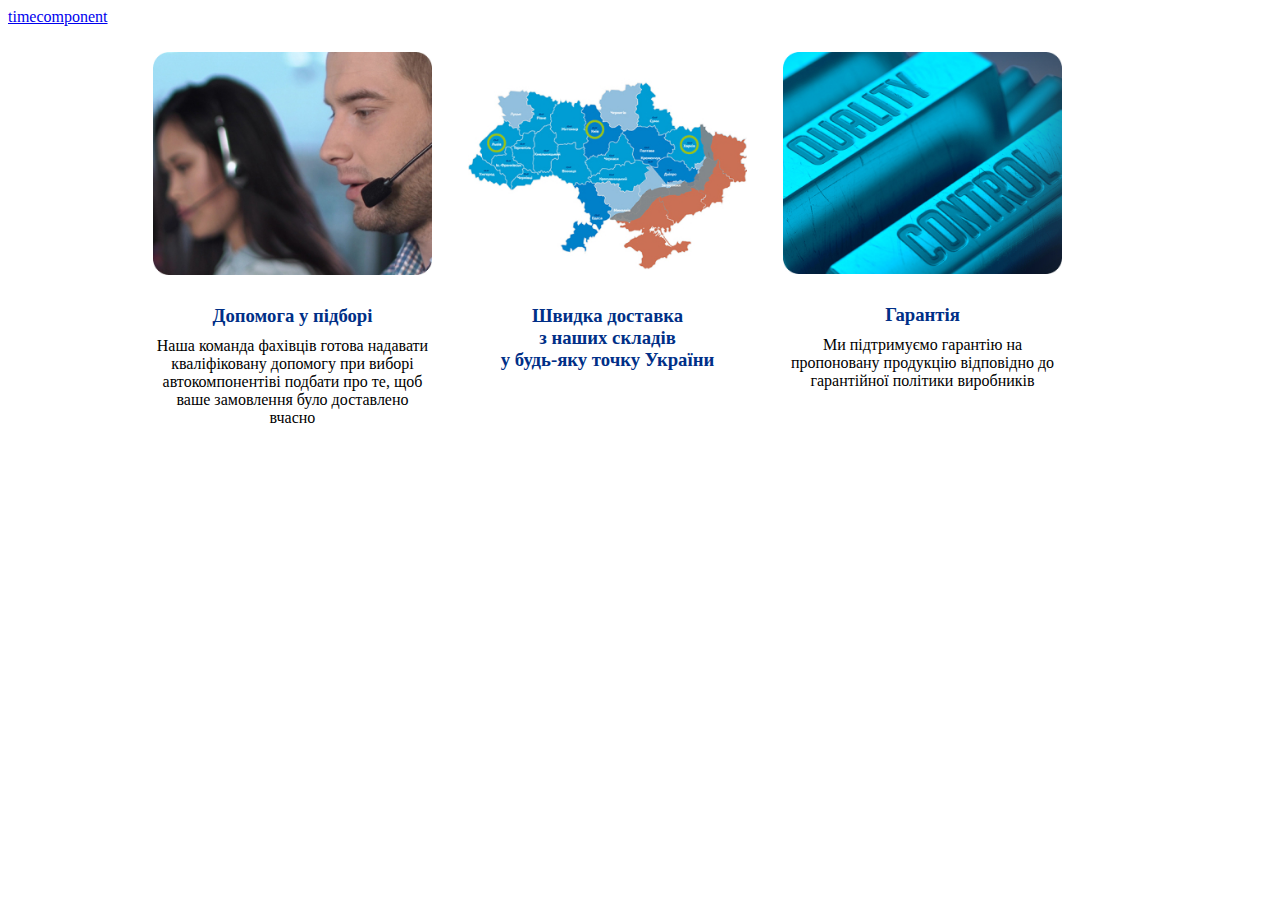
==== index.html @ e2c74022 "servises" ====
<!DOCTYPE html>
<html lang="en" lang="uk">

<head>
    <meta charset="UTF-8">
    <meta name="viewport" content="width=device-width, initial-scale=1.0">
    <link rel="stylesheet" href="./css/main.min.css">
    <title>Omega_page</title>
</head>
  <body>
  <header>
    <a href="./timecomponent.html">timecomponent</a>
  </header>
  <main>
    <div class="servises__container">
      <ul class="servises__list">
        <li class="servises__item">
          <a class="servises__link" href="">
            <div class="servises__img__box">
              <img src="./img/image_10.jpg" alt="pidbir">
            </div>
            <div class="servises__text__box">
              <h3 class="servises__title__box">Допомога у підборі</h3>
              <p class="servises__text">Наша команда фахівців готова
                надавати кваліфіковану допомогу при виборі автокомпонентіві подбати про те, щоб ваше замовлення було доставлено вчасно</p>
            </div>
          </a>
        </li>
        <li class="servises__item">
          <a class="servises__link" href="">
            <div class="servises__img__box">
              <img src="./img/image_11.jpg" alt="dostavka">
            </div>
            <div class="servises__text__box">
              <h3 class="servises__title__box">Швидка доставка <br> з наших складів<br> у будь-яку точку України</h3>
            </div>
          </a>
        </li>
        <li class="servises__item">
          <a class="servises__link" href="">
            <div class="servises__img__box">
              <img src="./img/image_12.jpg" alt="waranty">
            </div>
            <div class="servises__text__box">
              <h3 class="servises__title__box">Гарантія</h3>
              <p class="servises__text">Ми підтримуємо гарантію на пропоновану продукцію відповідно до гарантійної політики виробників</p>
            </div>
          </a>
        </li>
      </ul> 
    </div> 
    <style>.servises__container{width:1199px;max-width:100%}.servises__list{padding:0;display:-webkit-box;display:-ms-flexbox;display:flex;-webkit-box-pack:center;-ms-flex-pack:center;justify-content:center}@media screen and (max-width: 720px){.servises__list{display:block;max-width:100%}}.servises__item{list-style:none;width:300px;height:auto;margin-left:15px}.servises__item:first-child{margin-left:0}@media screen and (max-width: 720px){.servises__item{margin-left:0}}.servises__img__box{padding:10px}.servises__text__box{padding:10px}.servises__text__box:hover,.servises__text__box:focus{-webkit-transform:scale(1.1);transform:scale(1.1);-webkit-transition:all .3s ease;transition:all .3s ease}.servises__title__box{text-align:center;margin-top:10px;color:#002f87}.servises__text{text-align:center;margin-top:10px;color:#000}.servises__link{text-decoration:none}</style>
  </main>
  </body>
</html>
---- css/main.min.css ----
.container{width:1200px;max-width:100vw;padding-left:15px;padding-right:15px;margin-left:auto;margin-right:auto}h1,h2,h3,h4,h5,h6,p{margin:0}img{display:block;max-width:100%;height:auto}.link{text-decoration:none;color:currentColor}.list{list-style:none;padding:0;margin:0}.servises__container{width:1199px;max-width:100%}.servises__list{padding:0;display:-webkit-box;display:-ms-flexbox;display:flex;-webkit-box-pack:center;-ms-flex-pack:center;justify-content:center}@media screen and (max-width: 720px){.servises__list{display:block;max-width:100%}}.servises__item{list-style:none;width:300px;height:auto;margin-left:15px}.servises__item:first-child{margin-left:0}@media screen and (max-width: 720px){.servises__item{margin-left:0}}.servises__img__box{padding:10px}.servises__text__box{padding:10px}.servises__text__box:hover,.servises__text__box:focus{-webkit-transform:scale(1.1);transform:scale(1.1);-webkit-transition:all .3s ease;transition:all .3s ease}.servises__title__box{text-align:center;margin-top:10px;color:#002f87}.servises__text{text-align:center;margin-top:10px;color:#000}.servises__link{text-decoration:none}/*# sourceMappingURL=main.min.css.map */
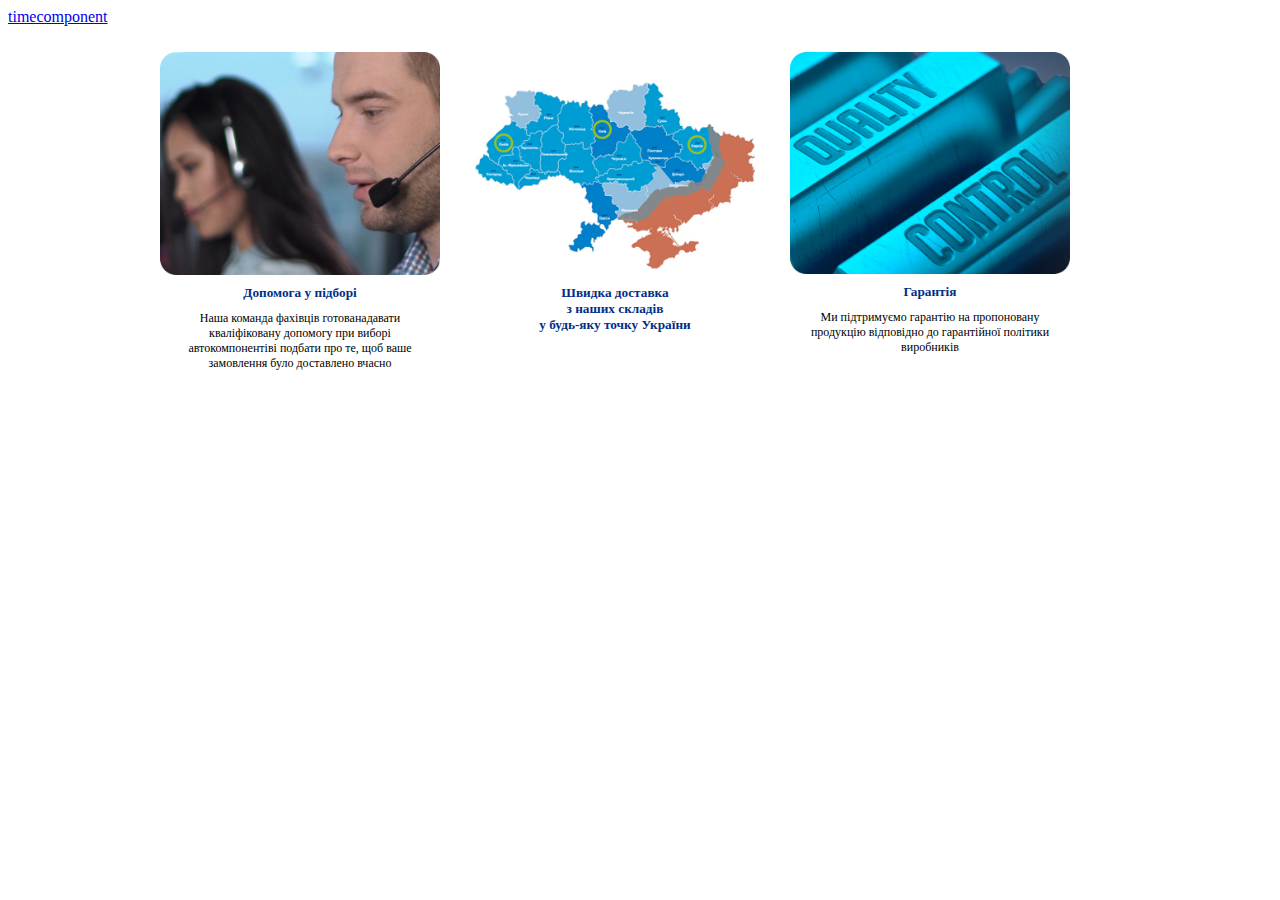
==== commit 421b9029: "blocks" ====
--- a/index.html
+++ b/index.html
@@ -18,11 +18,10 @@
           <a class="servises__link" href="">
             <div class="servises__img__box">
               <img src="./img/image_10.jpg" alt="pidbir">
-            </div>
-            <div class="servises__text__box">
-              <h3 class="servises__title__box">Допомога у підборі</h3>
-              <p class="servises__text">Наша команда фахівців готова
-                надавати кваліфіковану допомогу при виборі автокомпонентіві подбати про те, щоб ваше замовлення було доставлено вчасно</p>
+              <div class="servises__text__box">
+                <h5 class="servises__title__box">Допомога у підборі</h5>
+                <p class="servises__text">Наша команда фахівців готованадавати кваліфіковану допомогу при виборі автокомпонентіві подбати про те, щоб ваше замовлення було доставлено вчасно</p>
+              </div>
             </div>
           </a>
         </li>
@@ -30,9 +29,9 @@
           <a class="servises__link" href="">
             <div class="servises__img__box">
               <img src="./img/image_11.jpg" alt="dostavka">
-            </div>
-            <div class="servises__text__box">
-              <h3 class="servises__title__box">Швидка доставка <br> з наших складів<br> у будь-яку точку України</h3>
+              <div class="servises__text__box">
+                <h5 class="servises__title__box">Швидка доставка <br> з наших складів<br> у будь-яку точку України</h5>
+              </div>
             </div>
           </a>
         </li>
@@ -40,16 +39,19 @@
           <a class="servises__link" href="">
             <div class="servises__img__box">
               <img src="./img/image_12.jpg" alt="waranty">
-            </div>
-            <div class="servises__text__box">
-              <h3 class="servises__title__box">Гарантія</h3>
-              <p class="servises__text">Ми підтримуємо гарантію на пропоновану продукцію відповідно до гарантійної політики виробників</p>
+              <div class="servises__text__box">
+                <h5 class="servises__title__box">Гарантія</h5>
+                <p class="servises__text">Ми підтримуємо гарантію на пропоновану продукцію відповідно до гарантійної політики виробників</p>
+              </div>
             </div>
           </a>
         </li>
       </ul> 
-    </div> 
-    <style>.servises__container{width:1199px;max-width:100%}.servises__list{padding:0;display:-webkit-box;display:-ms-flexbox;display:flex;-webkit-box-pack:center;-ms-flex-pack:center;justify-content:center}@media screen and (max-width: 720px){.servises__list{display:block;max-width:100%}}.servises__item{list-style:none;width:300px;height:auto;margin-left:15px}.servises__item:first-child{margin-left:0}@media screen and (max-width: 720px){.servises__item{margin-left:0}}.servises__img__box{padding:10px}.servises__text__box{padding:10px}.servises__text__box:hover,.servises__text__box:focus{-webkit-transform:scale(1.1);transform:scale(1.1);-webkit-transition:all .3s ease;transition:all .3s ease}.servises__title__box{text-align:center;margin-top:10px;color:#002f87}.servises__text{text-align:center;margin-top:10px;color:#000}.servises__link{text-decoration:none}</style>
+    </div>
+    
+    
+    
+    
   </main>
   </body>
 </html>--- a/css/main.min.css
+++ b/css/main.min.css
@@ -1 +1 @@
-.container{width:1200px;max-width:100vw;padding-left:15px;padding-right:15px;margin-left:auto;margin-right:auto}h1,h2,h3,h4,h5,h6,p{margin:0}img{display:block;max-width:100%;height:auto}.link{text-decoration:none;color:currentColor}.list{list-style:none;padding:0;margin:0}.servises__container{width:1199px;max-width:100%}.servises__list{padding:0;display:-webkit-box;display:-ms-flexbox;display:flex;-webkit-box-pack:center;-ms-flex-pack:center;justify-content:center}@media screen and (max-width: 720px){.servises__list{display:block;max-width:100%}}.servises__item{list-style:none;width:300px;height:auto;margin-left:15px}.servises__item:first-child{margin-left:0}@media screen and (max-width: 720px){.servises__item{margin-left:0}}.servises__img__box{padding:10px}.servises__text__box{padding:10px}.servises__text__box:hover,.servises__text__box:focus{-webkit-transform:scale(1.1);transform:scale(1.1);-webkit-transition:all .3s ease;transition:all .3s ease}.servises__title__box{text-align:center;margin-top:10px;color:#002f87}.servises__text{text-align:center;margin-top:10px;color:#000}.servises__link{text-decoration:none}/*# sourceMappingURL=main.min.css.map */+.container{width:1200px;max-width:100vw;padding-left:15px;padding-right:15px;margin-left:auto;margin-right:auto}h1,h2,h3,h4,h5,h6,p{margin:0}img{display:block;max-width:100%;height:auto}.link{text-decoration:none;color:currentColor}.list{list-style:none;padding:0;margin:0}.servises__container{width:1199px;max-width:100%}.servises__list{padding:0;display:-webkit-box;display:-ms-flexbox;display:flex;-webkit-box-pack:center;-ms-flex-pack:center;justify-content:center}@media screen and (max-width: 520px){.servises__list{display:block;max-width:100vw}}.servises__item{list-style:none;width:300px;height:auto;margin-left:15px}@media screen and (max-width: 520px){.servises__item{margin-left:0;display:block;-webkit-box-pack:center;-ms-flex-pack:center;justify-content:center;margin-left:auto;margin-right:auto;max-width:100%}}.servises__img__box{max-width:100%;padding:10px}.servises__text__box,.servises__img__box{padding:10px}.servises__text__box:hover,.servises__text__box:focus,.servises__img__box:hover,.servises__img__box:focus{-webkit-transform:scale(1.03);transform:scale(1.03);-webkit-transition:all .3s ease;transition:all .3s ease}.servises__title__box{text-align:center;color:#002f87}.servises__text{text-align:center;margin-top:10px;color:#000;font-size:12px}.servises__link{text-decoration:none}/*# sourceMappingURL=main.min.css.map */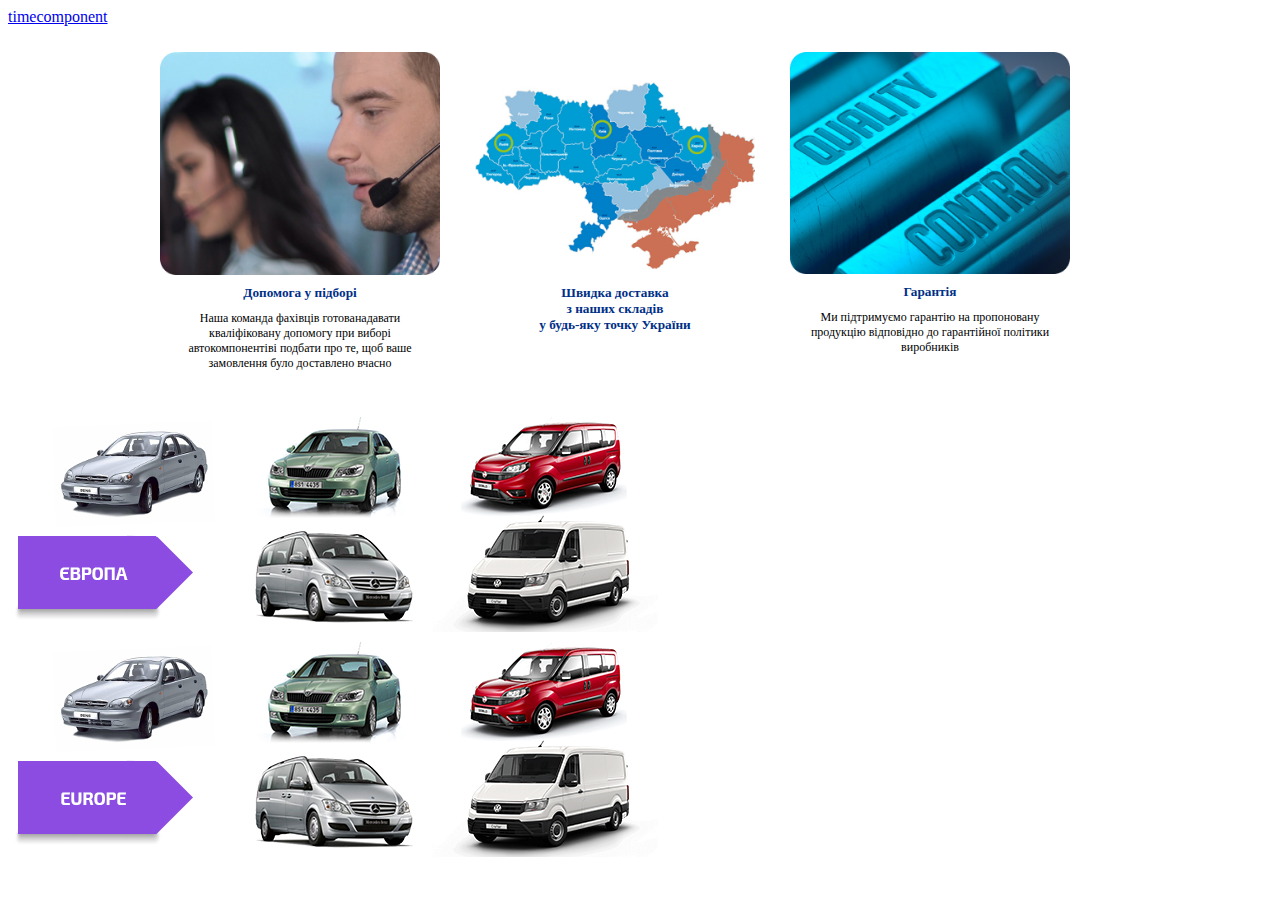
==== commit a69671e2: "comit new foto" ====
--- a/index.html
+++ b/index.html
@@ -49,6 +49,11 @@
       </ul> 
     </div>
     
+
+    <div class="block-img-omega">
+      <img src="./img/650x225euro_ua.jpg" alt="">
+      <img src="./img/650x225euro_en.jpg" alt="">
+    </div>
     
     
     
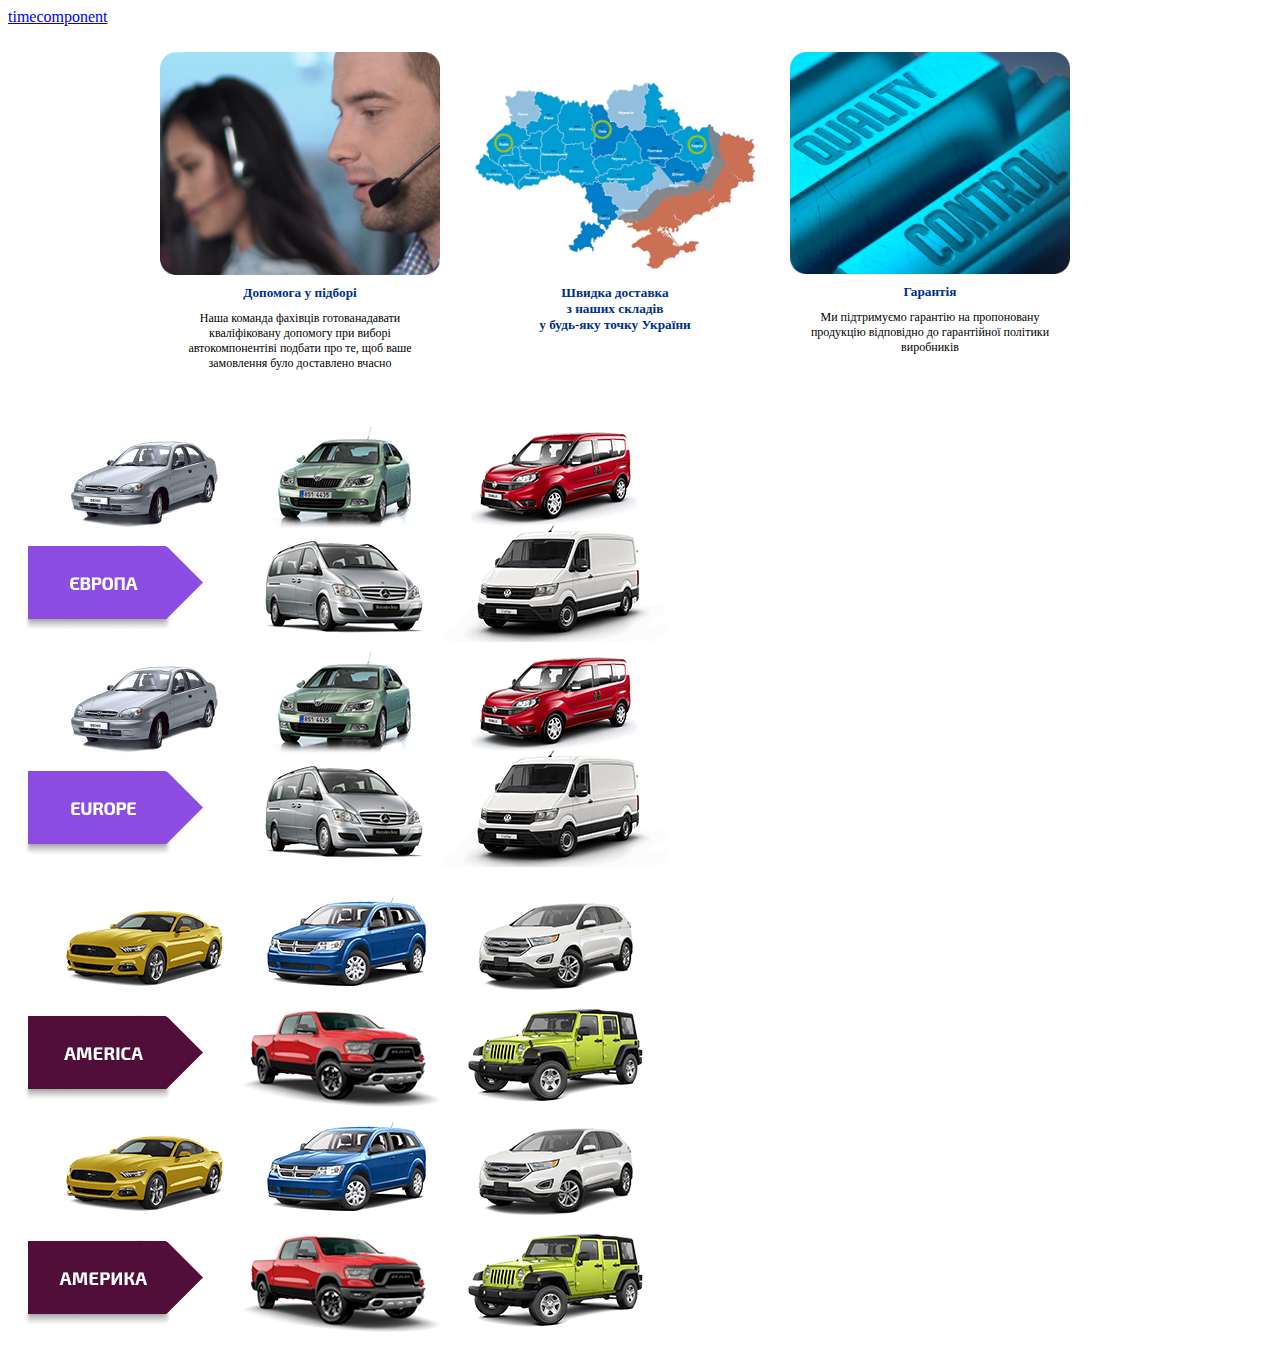
==== commit 53e8130d: "next" ====
--- a/index.html
+++ b/index.html
@@ -54,8 +54,12 @@
       <img src="./img/650x225euro_ua.jpg" alt="">
       <img src="./img/650x225euro_en.jpg" alt="">
     </div>
-    
-    
+      
+    <div class="block-img-omega">
+      <img src="./imgauto/650x225USA_UA.jpg" alt="">
+      <img src="./imgauto/650x225USA_EN.jpg" alt="">
+    </div>
+      
     
   </main>
   </body>
--- a/css/main.min.css
+++ b/css/main.min.css
@@ -1 +1 @@
-.container{width:1200px;max-width:100vw;padding-left:15px;padding-right:15px;margin-left:auto;margin-right:auto}h1,h2,h3,h4,h5,h6,p{margin:0}img{display:block;max-width:100%;height:auto}.link{text-decoration:none;color:currentColor}.list{list-style:none;padding:0;margin:0}.servises__container{width:1199px;max-width:100%}.servises__list{padding:0;display:-webkit-box;display:-ms-flexbox;display:flex;-webkit-box-pack:center;-ms-flex-pack:center;justify-content:center}@media screen and (max-width: 520px){.servises__list{display:block;max-width:100vw}}.servises__item{list-style:none;width:300px;height:auto;margin-left:15px}@media screen and (max-width: 520px){.servises__item{margin-left:0;display:block;-webkit-box-pack:center;-ms-flex-pack:center;justify-content:center;margin-left:auto;margin-right:auto;max-width:100%}}.servises__img__box{max-width:100%;padding:10px}.servises__text__box,.servises__img__box{padding:10px}.servises__text__box:hover,.servises__text__box:focus,.servises__img__box:hover,.servises__img__box:focus{-webkit-transform:scale(1.03);transform:scale(1.03);-webkit-transition:all .3s ease;transition:all .3s ease}.servises__title__box{text-align:center;color:#002f87}.servises__text{text-align:center;margin-top:10px;color:#000;font-size:12px}.servises__link{text-decoration:none}/*# sourceMappingURL=main.min.css.map */+.container{width:1200px;max-width:100vw;padding-left:15px;padding-right:15px;margin-left:auto;margin-right:auto}h1,h2,h3,h4,h5,h6,p{margin:0}img{display:block;max-width:100%;height:auto}.link{text-decoration:none;color:currentColor}.list{list-style:none;padding:0;margin:0}.servises__container{width:1199px;max-width:100%}.servises__list{padding:0;display:-webkit-box;display:-ms-flexbox;display:flex;-webkit-box-pack:center;-ms-flex-pack:center;justify-content:center}@media screen and (max-width: 520px){.servises__list{display:block;max-width:100vw}}.servises__item{list-style:none;width:300px;height:auto;margin-left:15px}@media screen and (max-width: 520px){.servises__item{margin-left:0;display:block;-webkit-box-pack:center;-ms-flex-pack:center;justify-content:center;margin-left:auto;margin-right:auto;max-width:100%}}.servises__img__box{max-width:100%;padding:10px}.servises__text__box,.servises__img__box{padding:10px}.servises__text__box:hover,.servises__text__box:focus,.servises__img__box:hover,.servises__img__box:focus{-webkit-transform:scale(1.03);transform:scale(1.03);-webkit-transition:all .3s ease;transition:all .3s ease}.servises__title__box{text-align:center;color:#002f87}.servises__text{text-align:center;margin-top:10px;color:#000;font-size:12px}.servises__link{text-decoration:none}.block-img-omega{padding:10px}/*# sourceMappingURL=main.min.css.map */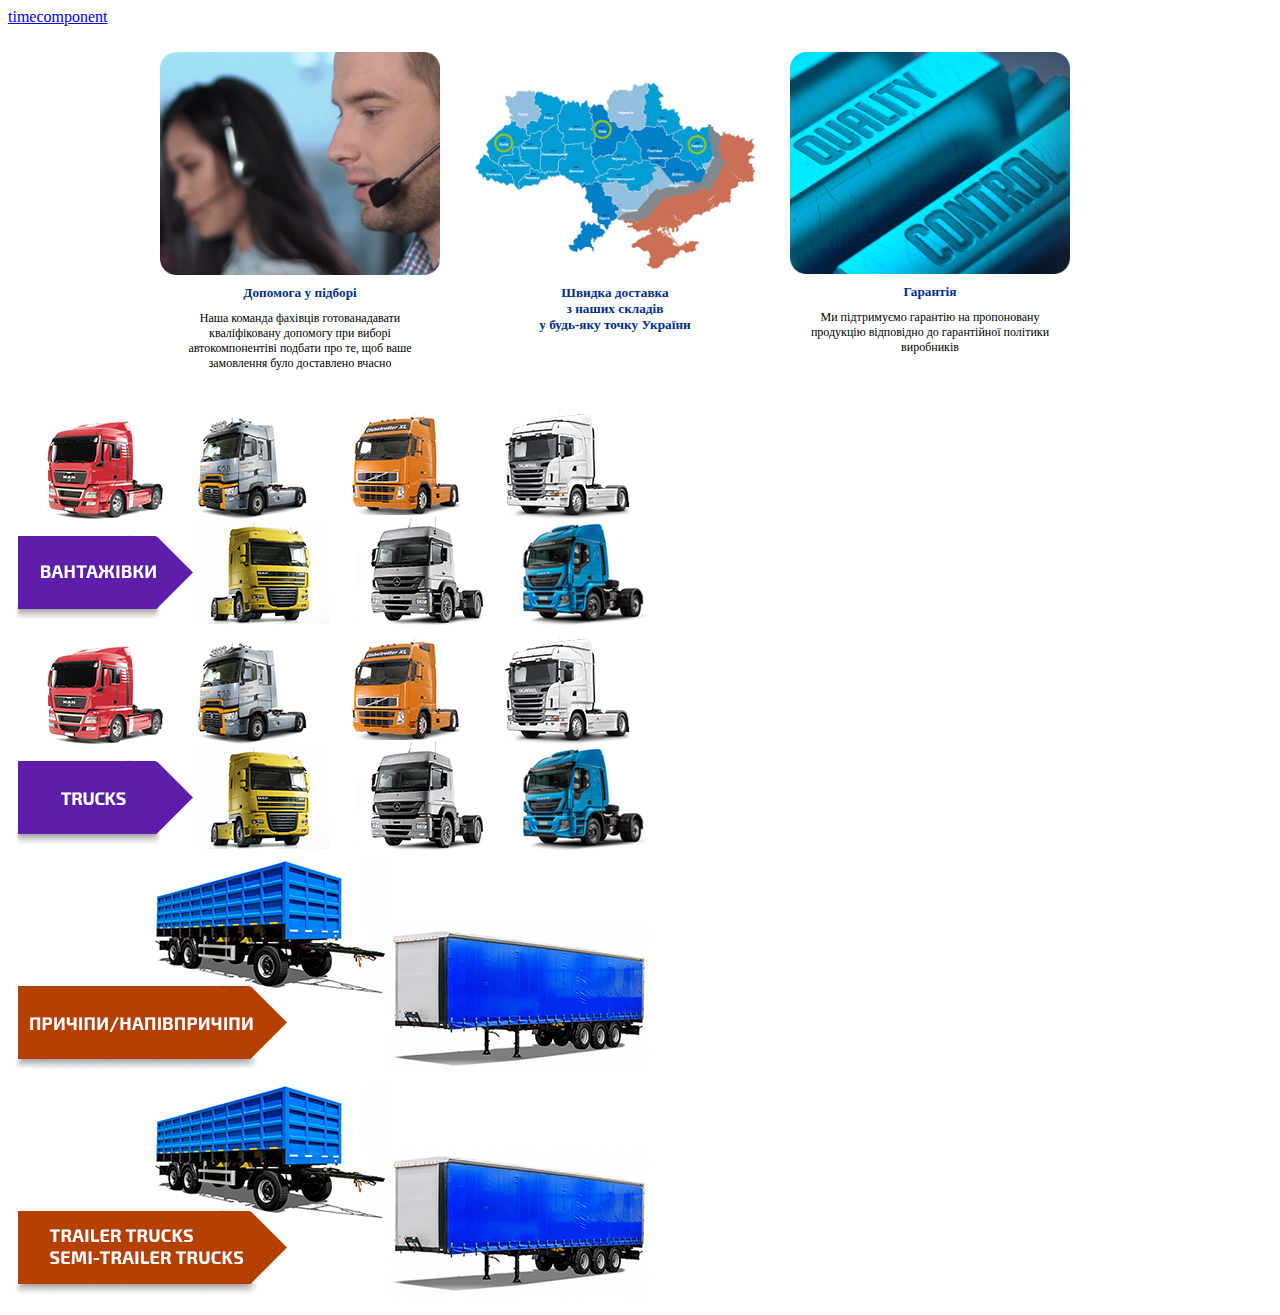
==== commit 9ae7cf38: "new" ====
--- a/index.html
+++ b/index.html
@@ -50,17 +50,12 @@
     </div>
     
 
-    <div class="block-img-omega">
-      <img src="./img/650x225euro_ua.jpg" alt="">
-      <img src="./img/650x225euro_en.jpg" alt="">
+    <div class="img_omega">
+      <img src="./img/650x225vantage_uk.jpg" alt="vantage_uk">
+      <img src="./img/650x225vantage_en.jpg" alt="vantage_en">
+      <img src="./img/650x225trailer_uk.jpg" alt="trailer_uk">
+      <img src="./img/650x225trailer_en.jpg" alt="trailer_en">
     </div>
-      
-    <div class="block-img-omega">
-      <img src="./imgauto/650x225USA_UA.jpg" alt="">
-      <img src="./imgauto/650x225USA_EN.jpg" alt="">
-    </div>
-      
-    
   </main>
   </body>
 </html>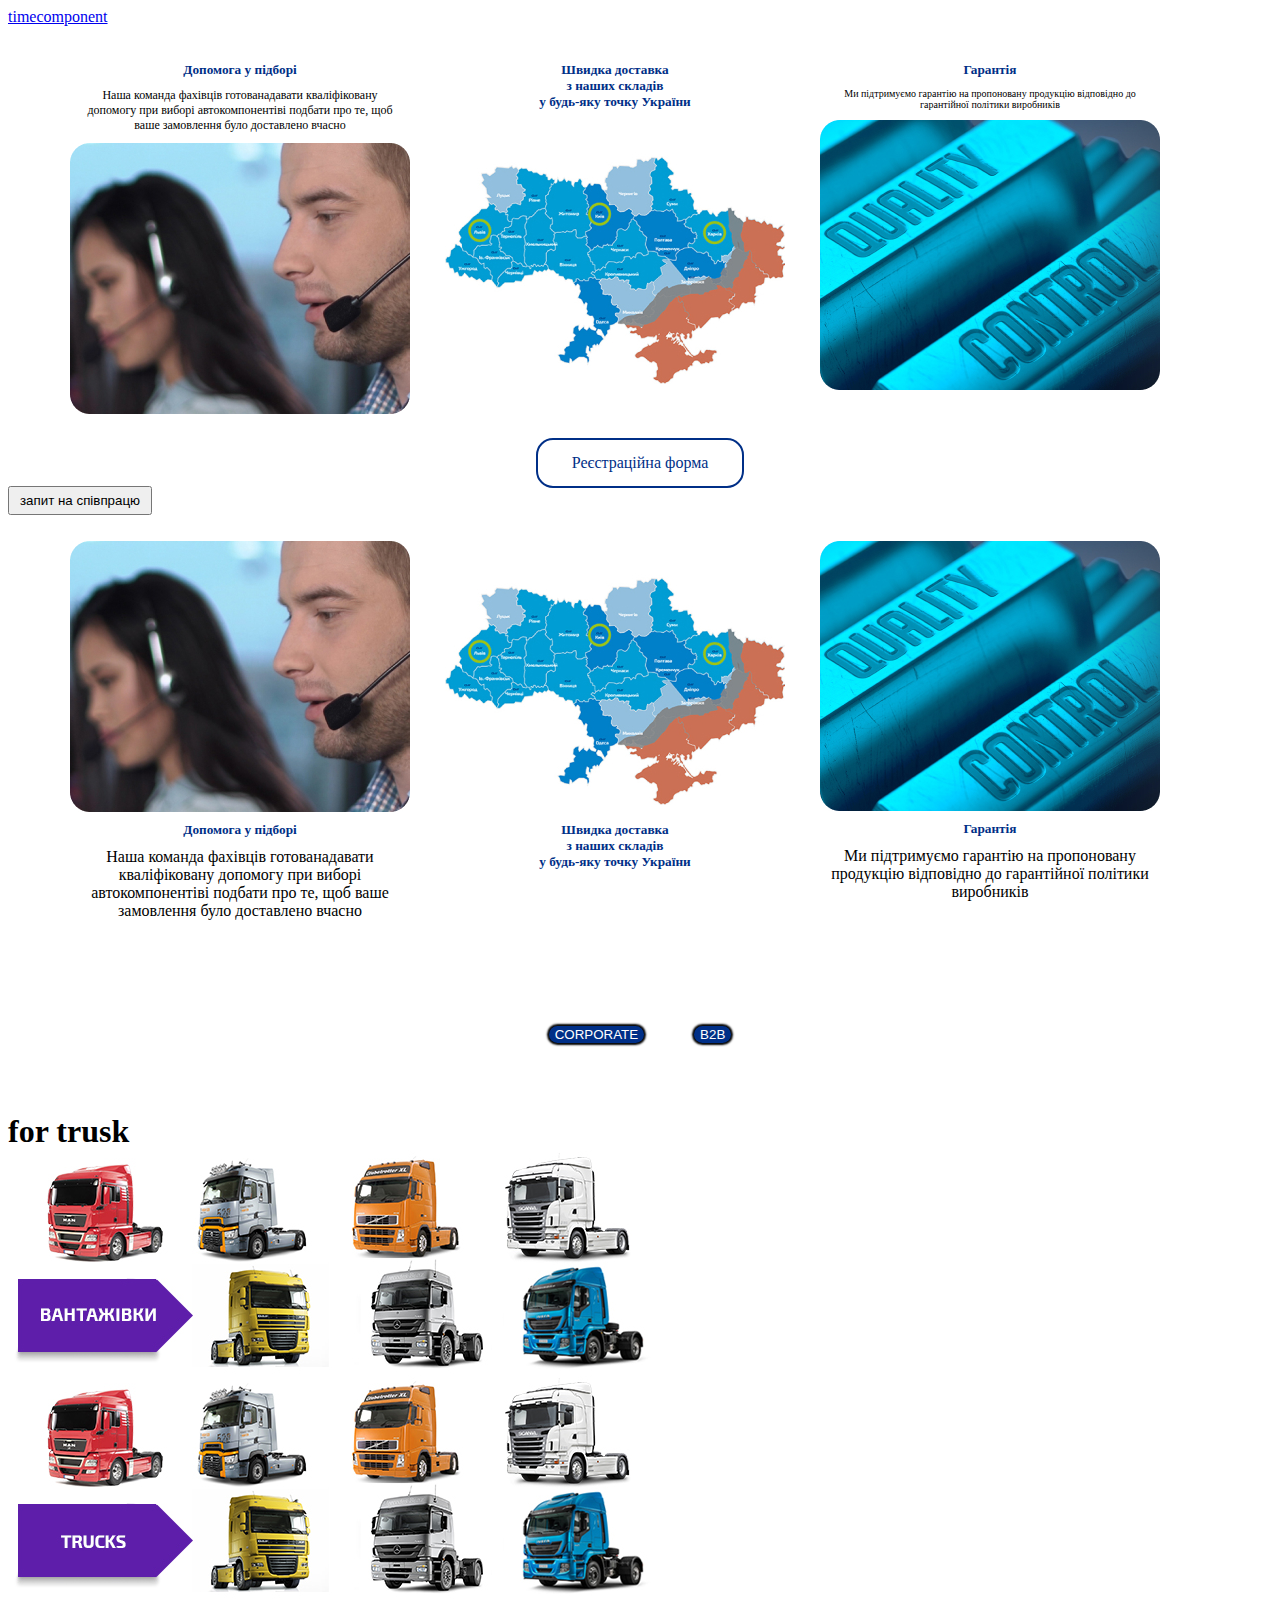
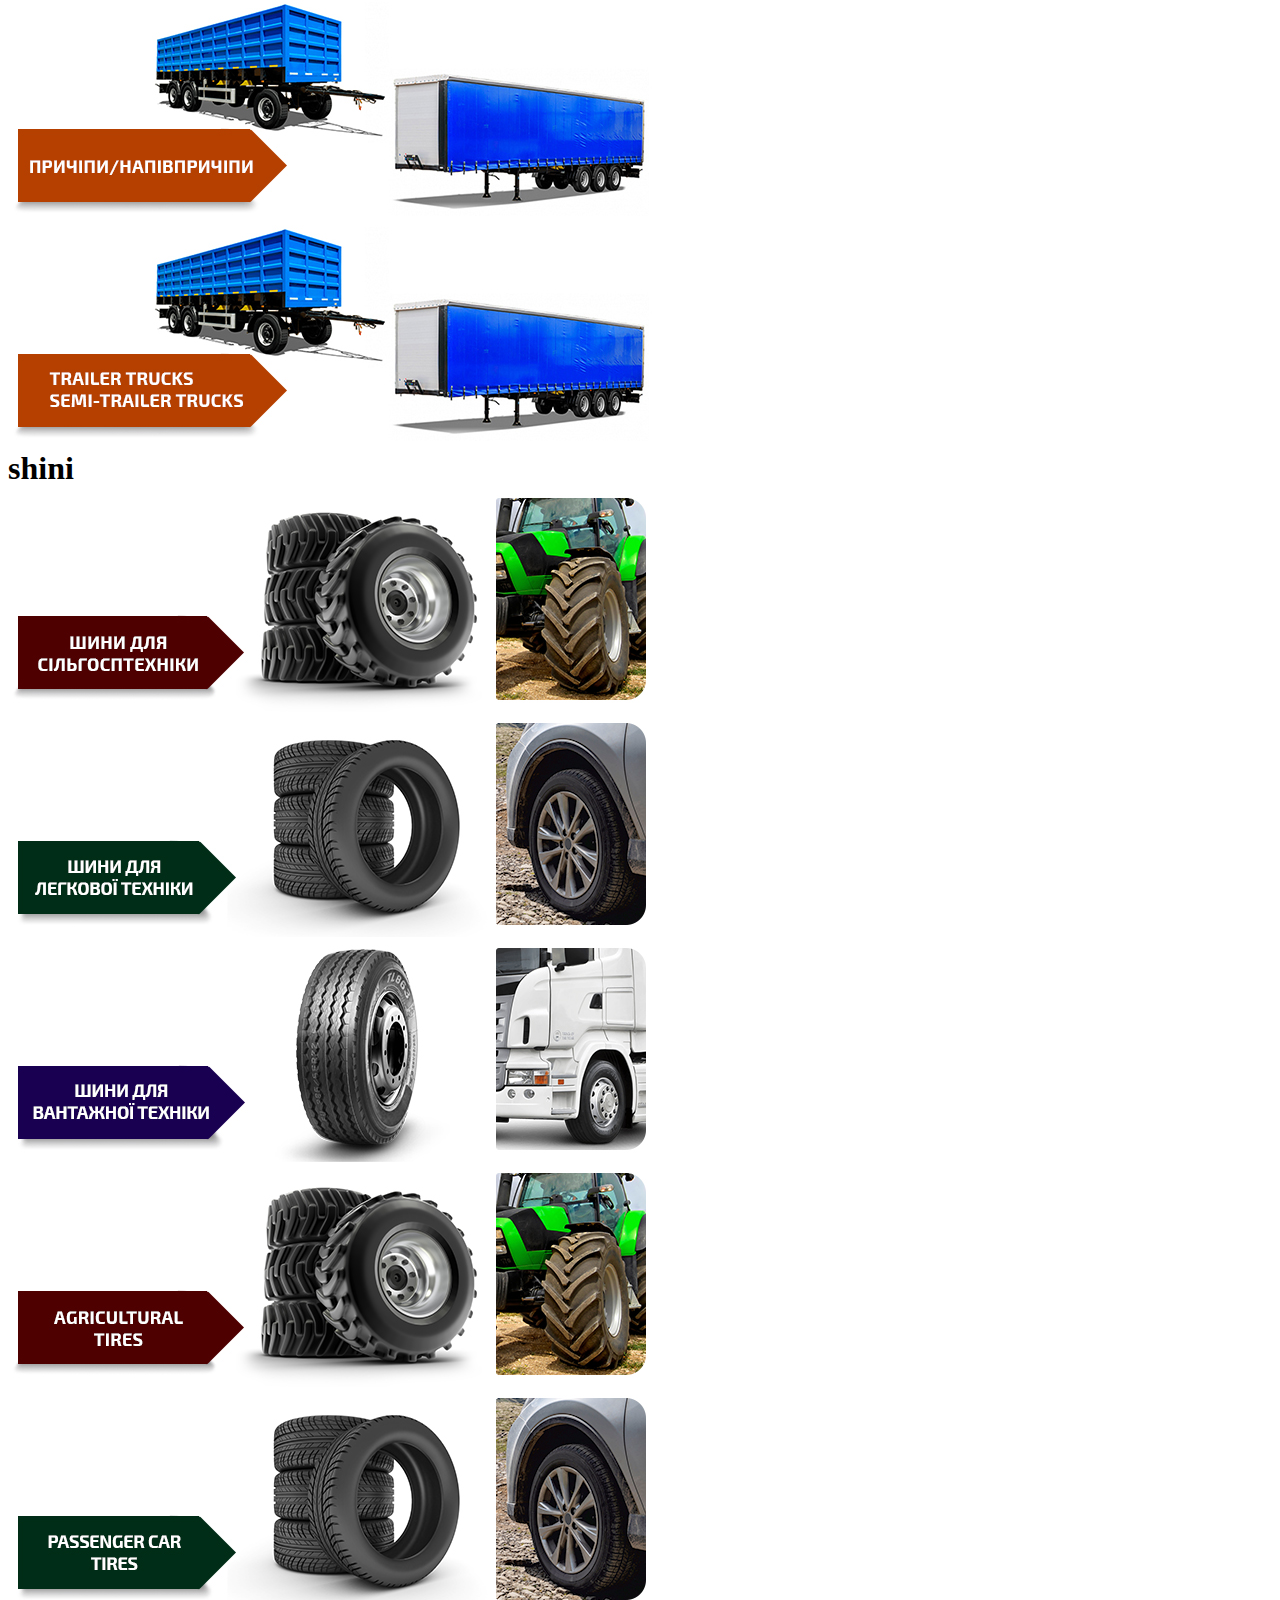
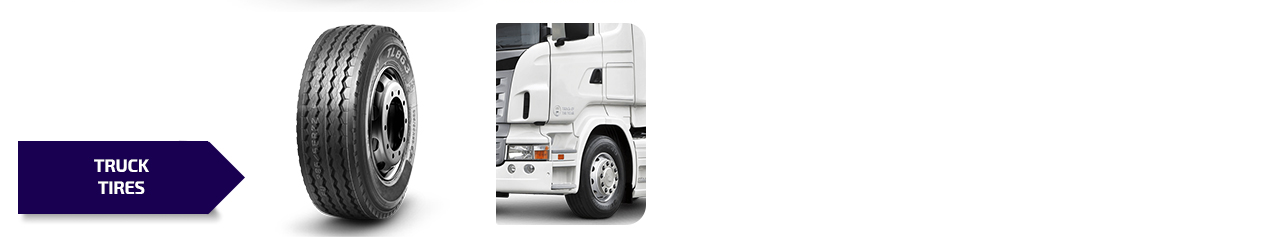
==== commit 3666f9f9: "new commit" ====
--- a/index.html
+++ b/index.html
@@ -17,44 +17,288 @@
         <li class="servises__item">
           <a class="servises__link" href="">
             <div class="servises__img__box">
+              <div class="servises__text__box">
+                <h5 class="servises__title__box">Допомога у підборі</h5>
+                <p class="servises__text" style="font-size: 12px;">Наша команда фахівців готованадавати кваліфіковану допомогу при виборі автокомпонентіві подбати про те, щоб ваше замовлення було доставлено вчасно</p>
+              </div>
               <img src="./img/image_10.jpg" alt="pidbir">
-              <div class="servises__text__box">
-                <h5 class="servises__title__box">Допомога у підборі</h5>
-                <p class="servises__text">Наша команда фахівців готованадавати кваліфіковану допомогу при виборі автокомпонентіві подбати про те, щоб ваше замовлення було доставлено вчасно</p>
-              </div>
             </div>
           </a>
         </li>
         <li class="servises__item">
           <a class="servises__link" href="">
             <div class="servises__img__box">
+              <div class="servises__text__box">
+                <h5 class="servises__title__box">Швидка доставка <br> з наших складів<br> у будь-яку точку України</h5>
+              </div>
               <img src="./img/image_11.jpg" alt="dostavka">
-              <div class="servises__text__box">
-                <h5 class="servises__title__box">Швидка доставка <br> з наших складів<br> у будь-яку точку України</h5>
-              </div>
             </div>
           </a>
         </li>
         <li class="servises__item">
           <a class="servises__link" href="">
             <div class="servises__img__box">
-              <img src="./img/image_12.jpg" alt="waranty">
               <div class="servises__text__box">
                 <h5 class="servises__title__box">Гарантія</h5>
                 <p class="servises__text">Ми підтримуємо гарантію на пропоновану продукцію відповідно до гарантійної політики виробників</p>
               </div>
+              <img src="./img/image_12.jpg" alt="waranty">
             </div>
           </a>
         </li>
       </ul> 
     </div>
+   
+    <div style="margin-left:auto;margin-right:auto;" class="regbtn">
+      <a class="linklogin actions-modal-link2" data-src="#mainmodal" ><span class="linklogin-title">Реєстраційна форма</span></a>
+    </div>
+    <style>
+      .regbtn{display:flex;justify-content:center;align-items:center;text-align:center;}.linklogin{text-decoration:none;outline:2px solid #002f87;padding:14px 34px;border-radius:15px}.linklogin:hover,.linklogin:focus{background-color:#d4def2;-webkit-transition:all .1s ease;transition:all .1s ease}.linklogin-title{color:#002f87}
+    </style>
     
-
+    <button style="padding: 5px 10px;">запит на співпрацю</button>
+
+    
+   
+    <div class="servises__container">
+      <ul class="servises__list">
+        <li class="servises__item">
+          <a class="servises__link" href="https://omega.page/en/service/call-center">
+            <div class="servises__img__box">
+              <img src="https://romannorish.github.io/omega_page_work/img/image_10.jpg" alt="pidbir" style="margin:0;">
+              <div class="servises__text__box">
+                <h5 class="servises__title__box">Допомога у підборі</h5>
+                <p class="servises__text" style="font-size: 16px;">Наша команда фахівців готованадавати кваліфіковану допомогу при виборі автокомпонентіві подбати про те, щоб ваше замовлення було доставлено вчасно</p>
+              </div>
+            </div>
+          </a>
+        </li>
+        <li class="servises__item">
+          <a class="servises__link" href="https://omega.page/en/logistics">
+            <div class="servises__img__box">
+              <img src="https://romannorish.github.io/omega_page_work/img/image_11.jpg" alt="dostavka" style="margin:0;">
+              <div class="servises__text__box">
+                <h5 class="servises__title__box">Швидка доставка <br> з наших складів<br> у будь-яку точку України</h5>
+              </div>
+            </div>
+          </a>
+        </li>
+        <li class="servises__item">
+          <a class="servises__link" href="https://omega.page/en/service/warranty">
+            <div class="servises__img__box">
+              <img src="https://romannorish.github.io/omega_page_work/img/image_12.jpg" alt="waranty" style="margin:0;">
+              <div class="servises__text__box">
+                <h5 class="servises__title__box">Гарантія</h5>
+                <p class="servises__text" style="font-size: 16px;">Ми підтримуємо гарантію на пропоновану продукцію відповідно до гарантійної політики виробників</p>
+              </div>
+            </div>
+          </a>
+        </li>
+      </ul> 
+    </div>
+    <style>.servises__container{width:1199px;max-width:100%}.servises__list{padding:0;display:-webkit-box;display:-ms-flexbox;display:flex;-webkit-box-pack:center;-ms-flex-pack:center;justify-content:center}@media screen and (max-width: 520px){.servises__list{display:block;max-width:100vw;margin-left: auto;margin-right: auto;}}.servises__item{list-style:none;width: 360px;height:auto;margin-left:15px}@media screen and (max-width: 520px){.servises__item{margin-left:0;display:block;-webkit-box-pack:center;-ms-flex-pack:center;justify-content:center;margin-left:auto;margin-right:auto;max-width:100%}}.servises__img__box{max-width:100%;padding:10px}.servises__text__box,.servises__img__box{padding:10px}.servises__text__box:hover,.servises__text__box:focus,.servises__img__box:hover,.servises__img__box:focus{-webkit-transform:scale(1.03);transform:scale(1.03);-webkit-transition:all .3s ease;transition:all .3s ease}.servises__title__box{text-align:center;color:#002f87}.servises__text{text-align:center;margin-top:10px;color:#000;font-size:10px}.servises__link{text-decoration:none}.block-img-omega{padding:10px}</style>
+
+    <div class="contactsection">
+      <div class="content-tabs" >
+        <div class="tabs">
+            <nav id="tab-close" class="tabs-items">
+               <button  class="btn-tabs">
+                <a href="#tab-01" class="tabs-nav">CORPORATE</a>
+               </button>
+               <button class="btn-tabs" style="margin-left: 50px;">
+                <a href="#tab-02" class="tabs-nav">B2B</a>
+               </button>
+            </nav>
+            <div class="tabs-body">
+                <div id="tab-01" class="tabs-item">
+                    <div class="toolcont-contact">
+
+                      <div class="title-cont">
+                        <ul style="display: flex;list-style: none;">
+                          <li class="title-con-item"><h3 style="color: #002f87;">Corporate</li>
+                          <li class="title-con-item"><a style="text-decoration: none; color: #fff;" href="#tab-close"><span style="border: 1px solid blue;
+                              border-radius: 50%;font-size: small;" >❌</span></a></li>
+                        </ul>
+                      </div>
+
+                      <ul class="toolcont-list" style="padding:0px;">
+                        <li class="toolcont-item">
+                            <span class="toolcont-country">Vinnytsia</span><br>
+                          <span class="toolcont-color">Ruslan Nakinechnyi (Head of the sales department)</span> <a class="tel-item" href="tel:+380677709150">+380677709150</a>
+                        </li>
+                        <li class="toolcont-item">
+                          <span class="toolcont-country">Dnipropetrovsk</span><br>
+                          <span class="toolcont-color">Oleksandr Liahusha (Sales Manager)</span> <a class="tel-item" href="tel:+380999498770">+380999498770</a>
+                        </li>
+                        <li class="toolcont-item">
+                          <span class="toolcont-country">Zhytomyr</span><br>
+                          <span class="toolcont-color">Taras Drozhak (Sales Manager)</span> <a class="tel-item" href="tel:+380956530161">+380956530161</a>
+                        </li>
+                        <li class="toolcont-item">
+                          <span class="toolcont-country">Zaporizhzhia</span><br>
+                          <span class="toolcont-color">Yevhen Sorokin (Sales Manager)</span> <a class="tel-item" href="tel:+380956530161">+380956530161</a>
+                        </li>
+                        <li class="toolcont-item">
+                          <span class="toolcont-country">Kyiv</span><br>
+                          <span class="toolcont-color">Oleh Slutskyi (Head of the sales department)</span> <a class="tel-item" href="tel:+380503437750">+380503437750</a>
+                        </li>
+                        <li class="toolcont-item">
+                          <span class="toolcont-country">Kirovohrad</span><br>
+                          <span class="toolcont-color">Yevhen Kurmaiev (Sales Manager)</span> <a class="tel-item" href="tel:+380503222723">+380503222723</a>
+                        </li>
+                        <li class="toolcont-item">
+                          <span class="toolcont-country">Lviv, Zakarpattia</span><br>
+                          <span class="toolcont-color">Roman Dubiniak (Sales Manager) </span> <a class="tel-item" href="tel:+380677035161">+380677035161</a>
+                        </li>
+                        <li class="B2B-item">
+                          <span class="toolcont-country">Mykolaiv, Kherson</span><br>
+                          <span class="toolcont-color">Radion Smishko (Sales Manager) </span><a class="tel-item" href="tel:+380954263210">+380954263210</a>
+                        </li>
+                        <li class="toolcont-item">
+                          <span class="toolcont-country">Odesa</span><br>
+                          <span class="toolcont-color">Vitalii Lototskyi (Sales Manager)</span> <a class="tel-item" href="tel:+380503019202">+380503019202</a>
+                        </li>
+                        <li class="toolcont-item">
+                          <span class="toolcont-country">Poltava</span><br>
+                          <span class="toolcont-color">Rokytianskyi Maksym (Sales Manager) </span> <a class="tel-item" href="tel:+380503081786">+380503081786</a>
+                        </li>
+                        <li class="toolcont-item">
+                          <span class="toolcont-country">Rivne, Volyn</span><br>
+                          <span class="toolcont-color">Bohdan Holovenko (Sales Manager)</span> <a class="tel-item" href="tel:+380503134437">+380503134437</a>
+                        <li class="toolcont-item">
+                          <span class="toolcont-country">Sumy</span><br>
+                          <span class="toolcont-color">Vadym Sumtsov (Sales Manager)</span><a class="tel-item" href="tel:+380664463510">+380664463510</a>
+                        </li>
+                        <li class="toolcont-item">
+                          <span class="toolcont-country">Kharkiv</span><br>
+                          <span class="toolcont-color">Vadym Hrankin (Head of the sales department)</span> <a class="tel-item" href="tel:+380950765225">+380950765225</a>
+                        </li>
+                        <li class="toolcont-item">
+                          <span class="toolcont-country">Khmelnytskyi</span><br>
+                          <span class="toolcont-color">Vasyl Dzyhaliuk (Sales Manager)</span> <a class="tel-item" href="tel:+380509906421">+380509906421</a>
+                        </li>
+                        <li class="toolcont-item">
+                          <span class="toolcont-country">Cherkasy</span><br>
+                          <span class="toolcont-color">Yurii Onufriiovych (Sales Manager)</span><br><a class="tel-item" href="tel:+380952775038">+380952775038</a>
+                        </li>
+                        <li class="toolcont-item">
+                          <span class="toolcont-country">Chernivtsi</span><br>
+                          <span class="toolcont-color">Vladyslav Bondarenko (Sales Manager)</span> <a class="tel-item" href="tel:+380989998717">+380989998717</a>
+                        </li>
+                        <li class="toolcont-item">
+                          <span class="toolcont-country">Chernihiv</span><br>
+                          <span class="toolcont-color">Volodymyr Rybin (Sales Manager)</span> <a class="tel-item" href="tel:+380663416200">+380663416200</a>
+                        </li>
+                      </ul>
+                      </div>
+            <style>
+                        .toolcont-contact{width:320px;max-width:100vw;}.toolcont-list{list-style:none}.toolcont-item{text-align:left;line-height:19px;margin-bottom:10px}.toolcont-country{font-weight:600}.toolcont-color{color:#002f87}.toolcont-color:hover,.toolcont-color:focus{color:#321acd;font-weight:600}.tel-item{color:#000;text-decoration:none}/*# sourceMappingURL=omega.min.css.map */
+                      </style>
+                      </div>
+                </div>
+                <div id="tab-02" class="tabs-item">
+                    <div class="container-contact">
+                        <div class="B2B-contact">
+                            <div class="title-cont">
+                              <ul style="display: flex;list-style: none;">
+                                <li class="title-con-item"><h3 style="color: #002f87;">B2B</li>
+                                <li class="title-con-item"><a style="text-decoration: none; color: #fff;" href="#tab-close"><span style="border: 1px solid blue;
+                              border-radius: 50%;font-size: small;" >❌</span></a></li>
+                              </ul>
+                            </div>
+                          </h3>
+                          <ul class="B2B-list" style="padding:0px">
+                            <li class="B2B-item">
+                                <span class="B2B-country">Vinnytsia</span><br>
+                              <span class="B2B-color">Andrii Tkachuk</span> <a class="tel-item" href="tel:+380980243101">+380980243101</a>
+                            </li>
+                            <li class="B2B-item">
+                              <span class="B2B-country">Volyn<br>Rivne</span><br>
+                              <span class="B2B-color">Anatolii Shpyn</span> <a class="tel-item" href="tel:+380505106576">+380505106576</a>
+                            </li>
+                            <li class="B2B-item">
+                              <span class="B2B-country">Dnipropetrovsk</span><br>
+                              <span class="B2B-color">Yurii Fedorenko</span> <a class="tel-item" href="tel:+380501580999">+380501580999</a>
+                            </li>
+                            <li class="B2B-item">
+                              <span class="B2B-country">Zhytomyr</span><br>
+                              <span class="B2B-color">Andrii Pankin</span> <a class="tel-item" href="tel:+380675057134">+380675057134</a>
+                            </li>
+                            <li class="B2B-item">
+                              <span class="B2B-country">Zakarpattia</span><br>
+                              <span class="B2B-color">Viktor Perets</span> <a class="tel-item" href="tel:+380983000403">+380983000403</a>
+                            </li>
+                            <li class="B2B-item">
+                              <span class="B2B-country">Zaporizhzhia</span><br>
+                              <span class="B2B-color">Pavlo Varov</span> <a class="tel-item" href="tel:+380503222723">+380503222723</a>
+                            </li>
+                            <li class="B2B-item">
+                              <span class="B2B-country">Kyiv (the left bank of the city and region)<br>Chernihiv</span><br>
+                              <span class="B2B-color">Andrii Hlukhivskyi</span> <a class="tel-item" href="tel:+380501467108">+380501467108</a>
+                            </li>
+                            <li class="B2B-item">
+                              <span class="B2B-country">Kyiv (southwestern part of the city and region)</span><br>
+                              <span class="B2B-color">Oleksii Deviatko</span> <a class="tel-item" href="tel:+380993727757">+380993727757</a>
+                            </li>
+                            <li class="B2B-item">
+                              <span class="B2B-country">Kyiv (northwestern part of the city and region)</span><br>
+                              <span class="B2B-color">Andrii Ivanov</span> <a class="tel-item" href="tel:+380676905790">+380676905790</a>
+                            </li>
+                            <li class="B2B-item">
+                              <span class="B2B-country">Lviv</span><br>
+                              <span class="B2B-color">Oleksii Kovalov</span> <a class="tel-item" href="tel:+380503019202">+380503019202</a>
+                            </li>
+                            <li class="B2B-item">
+                              <span class="B2B-country">Mykolaiv<br>Kherson</span><br>
+                              <span class="B2B-color">Viktor Koriakin</span> <a class="tel-item" href="tel:+380957674374">+380957674374</a>
+                            <li class="B2B-item">
+                              <span class="B2B-country">Odesa</span><br>
+                              <span class="B2B-color">Valerii Tymriakov</span> <a class="tel-item" href="tel:+380676905735">+380676905735</a>
+                            </li>
+                            <li class="B2B-item">
+                              <span class="B2B-country">Poltava<br>Sumy</span><br>
+                              <span class="B2B-color">Volodymyr Kharchenko</span> <a class="tel-item" href="tel:+380667878875">+380667878875</a>
+                            </li>
+                            <li class="B2B-item">
+                              <span class="B2B-country">Ternopil<br>Ivano-Frankivsk</span><br>
+                              <span class="B2B-color">Serhii Sahura</span> <a class="tel-item" href="tel:+380677863425">+380677863425</a>
+                            </li>
+                            <li class="B2B-item">
+                              <span class="B2B-country">Kharkiv<br>Donetsk<br>Luhansk</span><br><span class="B2B-color">Kostiantyn Rohalivskyi</span><br><a class="tel-item" href="tel:+380667272119">+380667272119</a>
+                            </li>
+                            <li class="B2B-item">
+                              <span class="B2B-country">Khmelnytskyi<br>Chernivtsi</span><br>
+                              <span class="B2B-color">Yurii Shcherbyna</span> <a class="tel-item" href="tel:+380972448193">+380972448193</a>
+                            </li>
+                            <li class="B2B-item">
+                              <span class="B2B-country">Cherkasy<br>Kirovohrad</span><br>
+                              <span class="B2B-color">Serhii Kyrychenko</span> <a class="tel-item" href="tel:+380504142174">+380504142174</a>
+                            </li>
+                          </ul>
+                        </div>
+                        
+                      </div>
+                    <style>.container-contact{width:500px;max-width:100vw}@media(max-width: 768px){.container-contact{width:320px;max-width:100vw}}.tel-item{color:#000;text-decoration:none}.B2B-title{color:#002f87;}.B2B-list{list-style:none;}.B2B-item{text-align:left;line-height:19px;margin-bottom:10px}.B2B-country{font-weight:600}.B2B-color{color:#002f87}.B2B-color:hover,.B2B-color:focus{color:#321acd;font-weight:600}</style> 
+                </div>
+                <style>html{scroll-behavior:smooth}.content-tabs{padding:50px 0;max-width:1000px;margin:0px auto;scroll-behavior:smooth}.tabs-items{display:-webkit-box;display:-ms-flexbox;display:flex;-webkit-box-pack:center;-ms-flex-pack:center;justify-content:center;padding:20px}.btn-tabs{margin-left:50px;background-color:#002f87;color:#fff;border:none;border-radius:10px;-webkit-box-shadow:0px 0px 2px 2px #000;box-shadow:0px 0px 2px 2px #000}.btn-tabs:first-child{margin:0}.tabs-nav{color:#fff;text-decoration:none}.tabs-item{padding:20px;display:none}.cont-close{border-radius:50%;text-align:center;background-color:#002f87}.tabs-item:target{display:block}</style>
+                </div>
+            </div>
+        </div>
+    </div>
     <div class="img_omega">
+      <h1>for trusk</h1>
       <img src="./img/650x225vantage_uk.jpg" alt="vantage_uk">
       <img src="./img/650x225vantage_en.jpg" alt="vantage_en">
       <img src="./img/650x225trailer_uk.jpg" alt="trailer_uk">
       <img src="./img/650x225trailer_en.jpg" alt="trailer_en">
+      <h1>shini</h1>
+      <img src="./img/selhoz_shini_ua.jpg" alt="slehoz_ua">
+      <img src="./img/auto_shini_ua.jpg" alt="auto_ua">
+      <img src="./img/truck_shini_ua.jpg" alt="trucks_ua">
+      <img src="./img/selhoz_sini_en.jpg" alt="slehoz_en">
+      <img src="./img/auto_shini_en.jpg" alt="auto_en">
+      <img src="./img/truck_shini_en.jpg" alt="trucks_en">
+    </div>
     </div>
   </main>
   </body>
--- a/css/main.min.css
+++ b/css/main.min.css
@@ -1 +1 @@
-.container{width:1200px;max-width:100vw;padding-left:15px;padding-right:15px;margin-left:auto;margin-right:auto}h1,h2,h3,h4,h5,h6,p{margin:0}img{display:block;max-width:100%;height:auto}.link{text-decoration:none;color:currentColor}.list{list-style:none;padding:0;margin:0}.servises__container{width:1199px;max-width:100%}.servises__list{padding:0;display:-webkit-box;display:-ms-flexbox;display:flex;-webkit-box-pack:center;-ms-flex-pack:center;justify-content:center}@media screen and (max-width: 520px){.servises__list{display:block;max-width:100vw}}.servises__item{list-style:none;width:300px;height:auto;margin-left:15px}@media screen and (max-width: 520px){.servises__item{margin-left:0;display:block;-webkit-box-pack:center;-ms-flex-pack:center;justify-content:center;margin-left:auto;margin-right:auto;max-width:100%}}.servises__img__box{max-width:100%;padding:10px}.servises__text__box,.servises__img__box{padding:10px}.servises__text__box:hover,.servises__text__box:focus,.servises__img__box:hover,.servises__img__box:focus{-webkit-transform:scale(1.03);transform:scale(1.03);-webkit-transition:all .3s ease;transition:all .3s ease}.servises__title__box{text-align:center;color:#002f87}.servises__text{text-align:center;margin-top:10px;color:#000;font-size:12px}.servises__link{text-decoration:none}.block-img-omega{padding:10px}/*# sourceMappingURL=main.min.css.map */+.container{width:1200px;max-width:100vw;padding-left:15px;padding-right:15px;margin-left:auto;margin-right:auto}h1,h2,h3,h4,h5,h6,p{margin:0}img{display:block;max-width:100%;height:auto}.link{text-decoration:none;color:currentColor}.list{list-style:none;padding:0;margin:0}.servises__container{width:1199px;max-width:100%}.servises__list{padding:0;display:-webkit-box;display:-ms-flexbox;display:flex;-webkit-box-pack:center;-ms-flex-pack:center;justify-content:center}@media screen and (max-width: 520px){.servises__list{display:block;max-width:100vw}}.servises__item{list-style:none;width:310px;height:auto;margin-left:15px}@media screen and (max-width: 520px){.servises__item{margin-left:0;display:block;-webkit-box-pack:center;-ms-flex-pack:center;justify-content:center;margin-left:auto;margin-right:auto;max-width:100%}}.servises__img__box{max-width:100%;padding:10px}.servises__text__box,.servises__img__box{padding:10px}.servises__text__box:hover,.servises__text__box:focus,.servises__img__box:hover,.servises__img__box:focus{-webkit-transform:scale(1.03);transform:scale(1.03);-webkit-transition:all .3s ease;transition:all .3s ease}.servises__title__box{text-align:center;color:#002f87}.servises__text{text-align:center;margin-top:10px;color:#000;font-size:8px}.servises__link{text-decoration:none}.block-img-omega{padding:10px}/*# sourceMappingURL=main.min.css.map */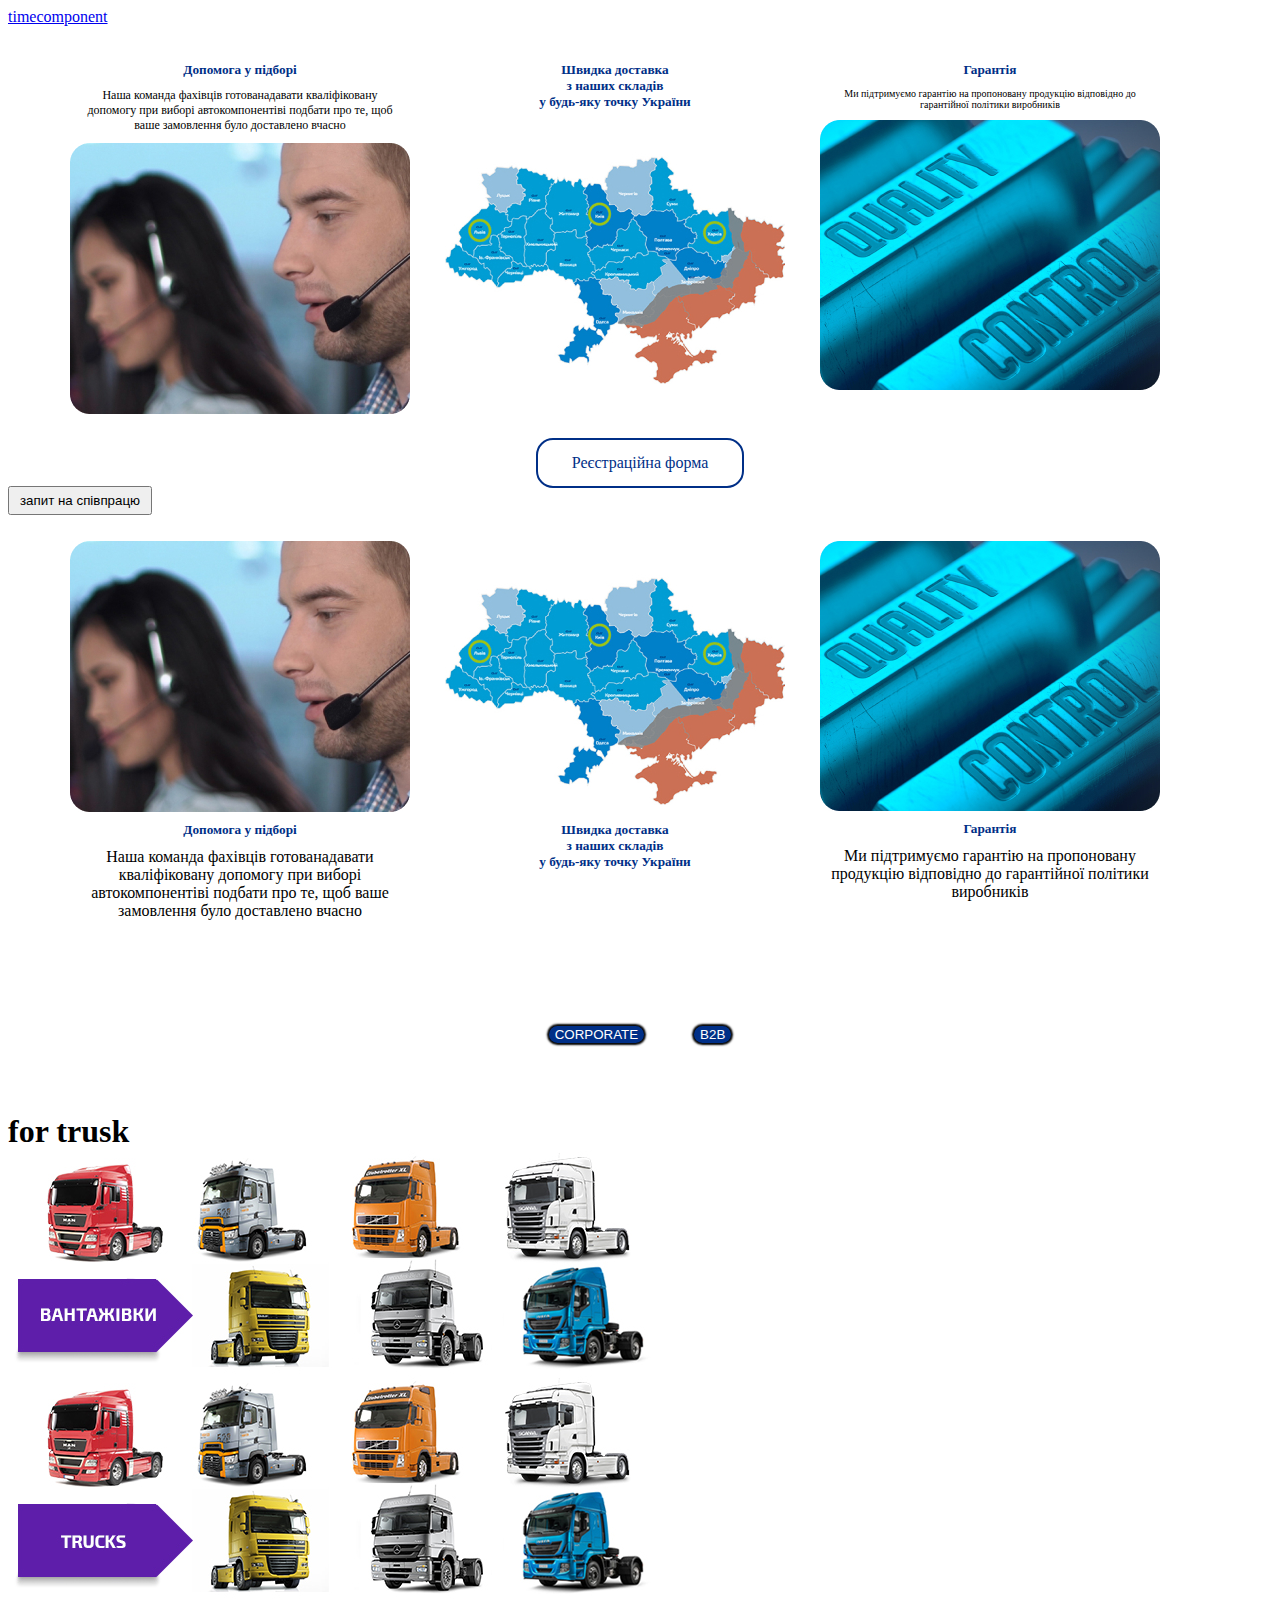
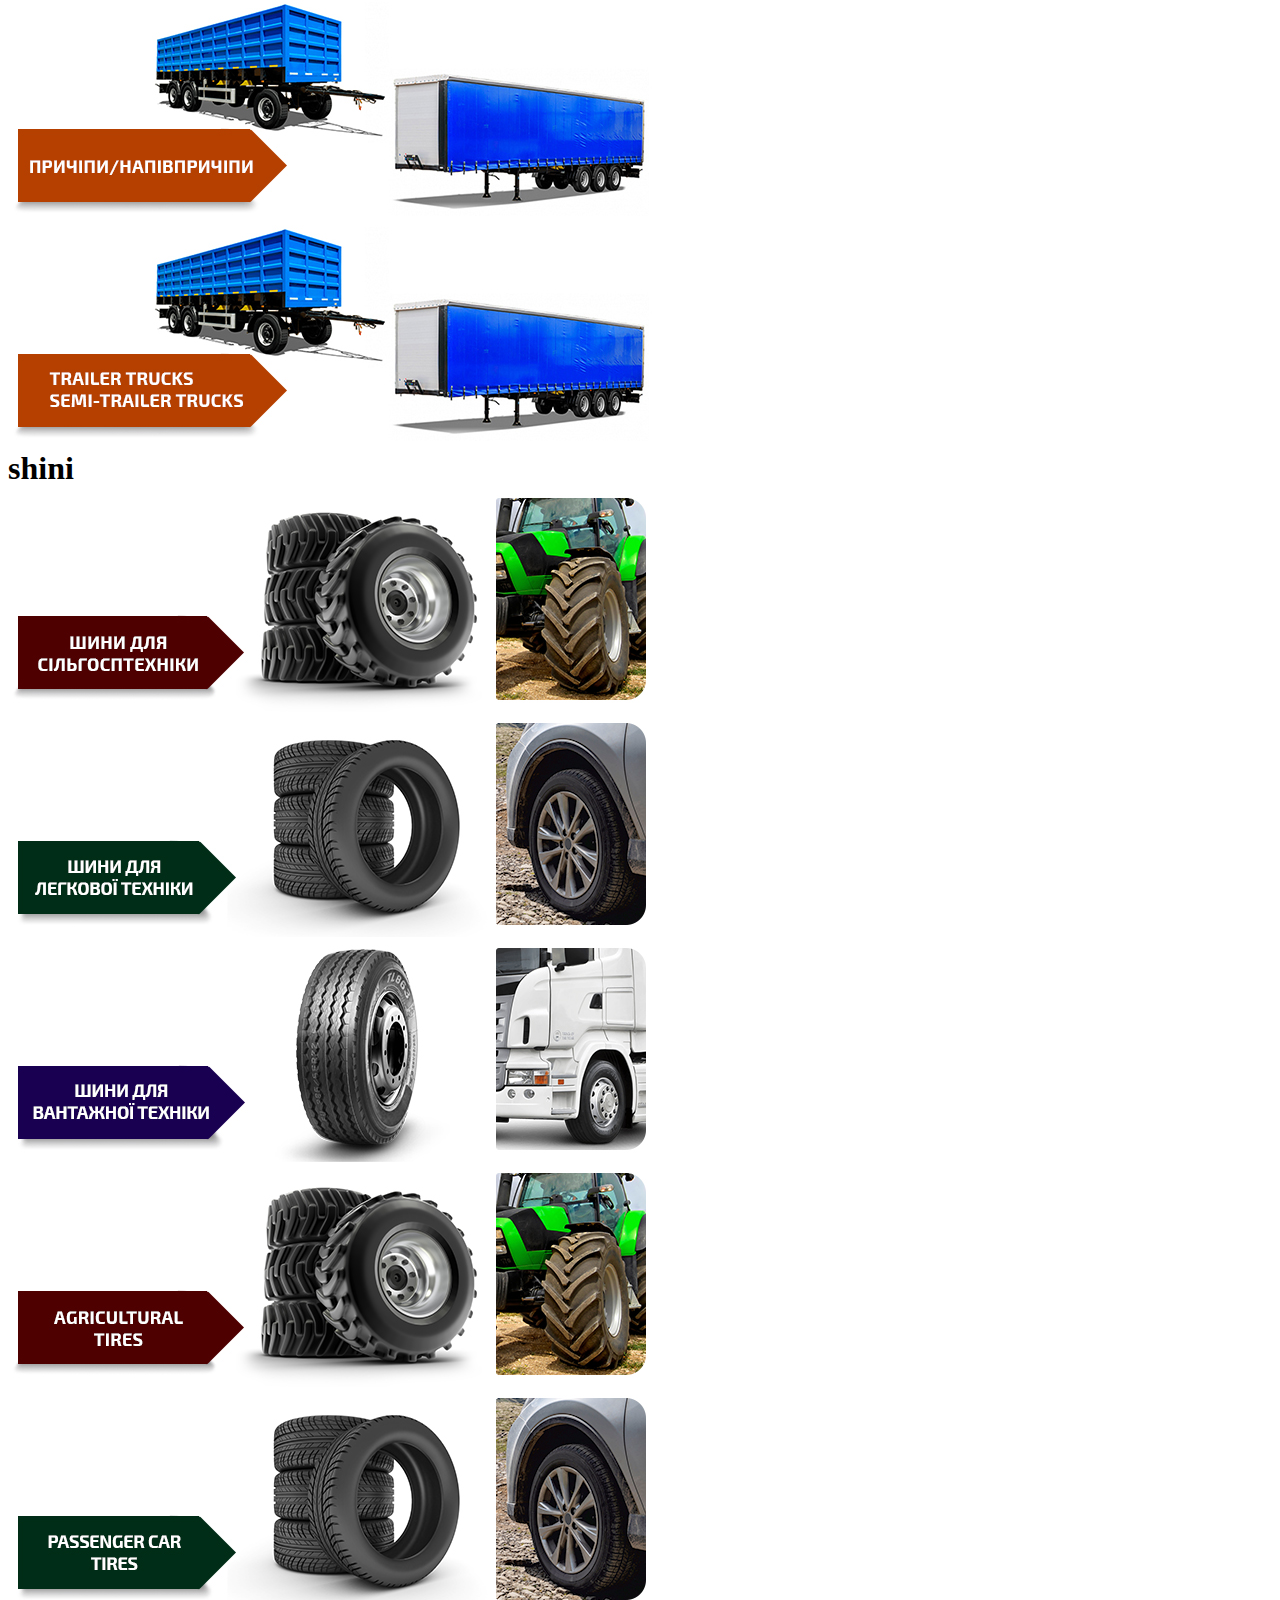
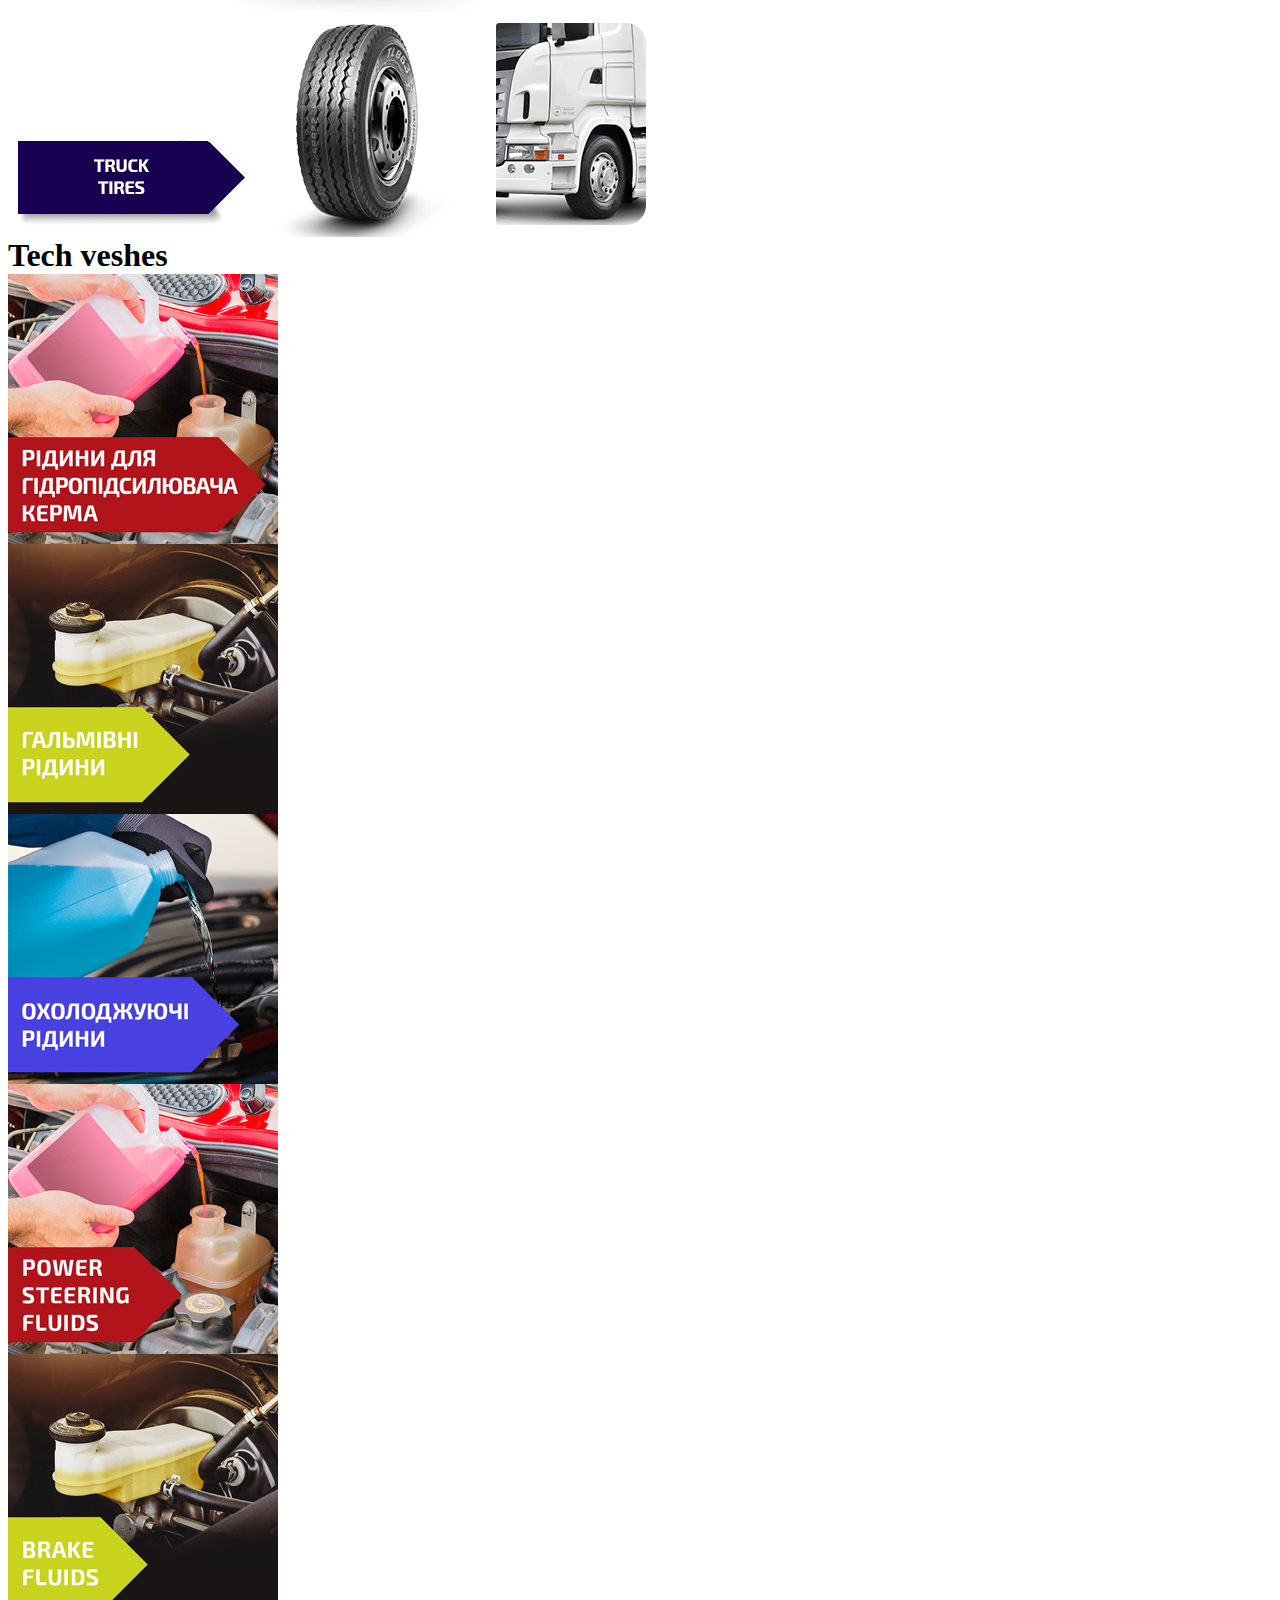
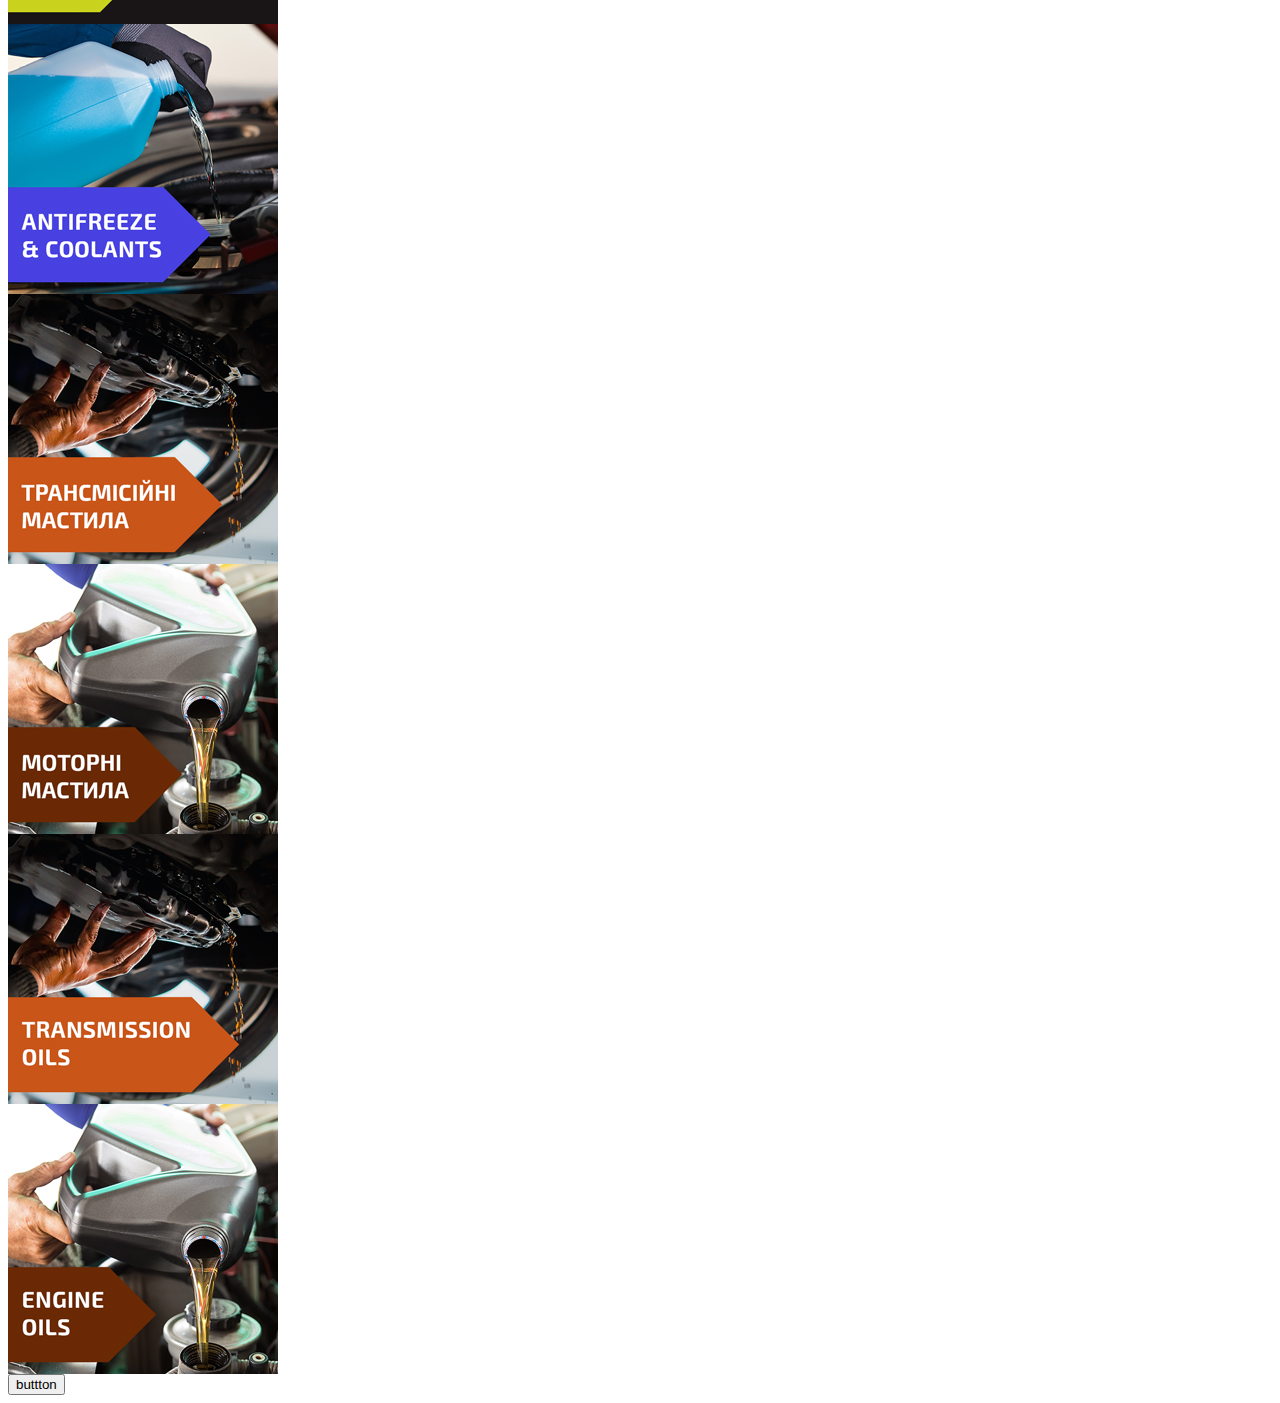
==== commit 9028d074: "comit next" ====
--- a/index.html
+++ b/index.html
@@ -292,14 +292,28 @@
       <img src="./img/650x225trailer_uk.jpg" alt="trailer_uk">
       <img src="./img/650x225trailer_en.jpg" alt="trailer_en">
       <h1>shini</h1>
-      <img src="./img/selhoz_shini_ua.jpg" alt="slehoz_ua">
-      <img src="./img/auto_shini_ua.jpg" alt="auto_ua">
-      <img src="./img/truck_shini_ua.jpg" alt="trucks_ua">
-      <img src="./img/selhoz_sini_en.jpg" alt="slehoz_en">
-      <img src="./img/auto_shini_en.jpg" alt="auto_en">
-      <img src="./img/truck_shini_en.jpg" alt="trucks_en">
-    </div>
-    </div>
+      <img style="margin: 0;" src="./img/selhoz_shini_ua.jpg" alt="slehoz_ua">
+      <img style="margin: 0;" src="./img/auto_shini_ua.jpg" alt="auto_ua">
+      <img style="margin: 0;" src="./img/truck_shini_ua.jpg" alt="trucks_ua">
+      <img style="margin: 0;" src="./img/selhoz_sini_en.jpg" alt="slehoz_en">
+      <img style="margin: 0;" src="./img/auto_shini_en.jpg" alt="auto_en">
+      <img style="margin: 0;" src="./img/truck_shini_en.jpg" alt="trucks_en">
+      <h1>Tech veshes</h1>
+      <img src="./img/tech_veshes/tehgidro270x270.jpg" alt="tehgidro">
+      <img src="./img/tech_veshes/tehgalma270x270.jpg" alt="tehgalma">
+      <img src="./img/tech_veshes/tehohlad270x270.jpg" alt="tehohlad">
+      <img src="./img/tech_veshes/tehgidro270x270eng.jpg" alt="tehgidroeng">
+      <img src="./img/tech_veshes/tehgalma270x270eng.jpg" alt="tehgalmaeng">
+      <img src="./img/tech_veshes/tehohlad270x270eng.jpg" alt="tehohladeng">
+      <img src="./img/tech_veshes/maslatrans270x270.jpg" alt="maslatrans">
+      <img src="./img/tech_veshes/masla270x270.jpg" alt="masla">
+      <img src="./img/tech_veshes/maslatrans270x270eng.jpg" alt="maslatranseng">
+      <img src="./img/tech_veshes/masla270x270eng.jpg" alt="maslaeng">
+    </div> 
+    </div>
+
+<button class="buttonse">buttton</button>
   </main>
+  <script src="./js/class.js"></script>
   </body>
 </html>--- a/css/main.min.css
+++ b/css/main.min.css
@@ -1 +1 @@
-.container{width:1200px;max-width:100vw;padding-left:15px;padding-right:15px;margin-left:auto;margin-right:auto}h1,h2,h3,h4,h5,h6,p{margin:0}img{display:block;max-width:100%;height:auto}.link{text-decoration:none;color:currentColor}.list{list-style:none;padding:0;margin:0}.servises__container{width:1199px;max-width:100%}.servises__list{padding:0;display:-webkit-box;display:-ms-flexbox;display:flex;-webkit-box-pack:center;-ms-flex-pack:center;justify-content:center}@media screen and (max-width: 520px){.servises__list{display:block;max-width:100vw}}.servises__item{list-style:none;width:310px;height:auto;margin-left:15px}@media screen and (max-width: 520px){.servises__item{margin-left:0;display:block;-webkit-box-pack:center;-ms-flex-pack:center;justify-content:center;margin-left:auto;margin-right:auto;max-width:100%}}.servises__img__box{max-width:100%;padding:10px}.servises__text__box,.servises__img__box{padding:10px}.servises__text__box:hover,.servises__text__box:focus,.servises__img__box:hover,.servises__img__box:focus{-webkit-transform:scale(1.03);transform:scale(1.03);-webkit-transition:all .3s ease;transition:all .3s ease}.servises__title__box{text-align:center;color:#002f87}.servises__text{text-align:center;margin-top:10px;color:#000;font-size:8px}.servises__link{text-decoration:none}.block-img-omega{padding:10px}/*# sourceMappingURL=main.min.css.map */+.container{width:1200px;max-width:100vw;padding-left:15px;padding-right:15px;margin-left:auto;margin-right:auto}h1,h2,h3,h4,h5,h6,p{margin:0}img{display:block;max-width:100%;height:auto}.link{text-decoration:none;color:currentColor}.list{list-style:none;padding:0;margin:0}.servises__container{width:1199px;max-width:100%}.servises__list{padding:0;display:-webkit-box;display:-ms-flexbox;display:flex;-webkit-box-pack:center;-ms-flex-pack:center;justify-content:center}@media screen and (max-width: 520px){.servises__list{display:block;max-width:100vw}}.servises__item{list-style:none;width:310px;height:auto;margin-left:15px}@media screen and (max-width: 520px){.servises__item{margin-left:0;display:block;-webkit-box-pack:center;-ms-flex-pack:center;justify-content:center;margin-left:auto;margin-right:auto;max-width:100%}}.servises__img__box{max-width:100%;padding:10px}.servises__text__box,.servises__img__box{padding:10px}.servises__text__box:hover,.servises__text__box:focus,.servises__img__box:hover,.servises__img__box:focus{-webkit-transform:scale(1.03);transform:scale(1.03);-webkit-transition:all .3s ease;transition:all .3s ease}.servises__title__box{text-align:center;color:#002f87}.servises__text{text-align:center;margin-top:10px;color:#000;font-size:8px}.servises__link{text-decoration:none}.block-img-omega{padding:10px}.fluids__container{width:1199px;max-width:100%}.fluids__list{padding:0;display:-webkit-box;display:-ms-flexbox;display:flex;-webkit-box-pack:center;-ms-flex-pack:center;justify-content:center}@media screen and (max-width: 520px){.fluids__list{display:block;max-width:100vw}}.fluids__item{list-style:none;width:310px;height:auto;margin-left:15px}@media screen and (max-width: 520px){.fluids__item{margin-left:0;display:block;-webkit-box-pack:center;-ms-flex-pack:center;justify-content:center;margin-left:auto;margin-right:auto;max-width:100%}}.fluids__img__box{max-width:100%;padding:10px}.fluids__text__box,.fluids__img__box{padding:10px}.fluids__text__box:hover,.fluids__text__box:focus,.fluids__img__box:hover,.fluids__img__box:focus{-webkit-transform:scale(1.03);transform:scale(1.03);-webkit-transition:all .3s ease;transition:all .3s ease}.fluids__title__box{text-align:center;color:#002f87}.fluids__text{text-align:center;margin-top:10px;color:#000;font-size:8px}.fluids__link{text-decoration:none}.oils__container{width:1199px;max-width:100%}.oils__list{padding:0;display:-webkit-box;display:-ms-flexbox;display:flex;-webkit-box-pack:center;-ms-flex-pack:center;justify-content:center}@media screen and (max-width: 520px){.oils__list{display:block;max-width:100vw}}.oils__item{list-style:none;width:310px;height:auto;margin-left:15px}@media screen and (max-width: 520px){.oils__item{margin-left:0;display:block;-webkit-box-pack:center;-ms-flex-pack:center;justify-content:center;margin-left:auto;margin-right:auto;max-width:100%}}.oils__img__box{max-width:100%;padding:10px}.oils__text__box,.oils__img__box{padding:10px}.oils__text__box:hover,.oils__text__box:focus,.oils__img__box:hover,.oils__img__box:focus{-webkit-transform:scale(1.03);transform:scale(1.03);-webkit-transition:all .3s ease;transition:all .3s ease}.oils__title__box{text-align:center;color:#002f87}.oils__text{text-align:center;margin-top:10px;color:#000;font-size:8px}.oils__link{text-decoration:none}/*# sourceMappingURL=main.min.css.map */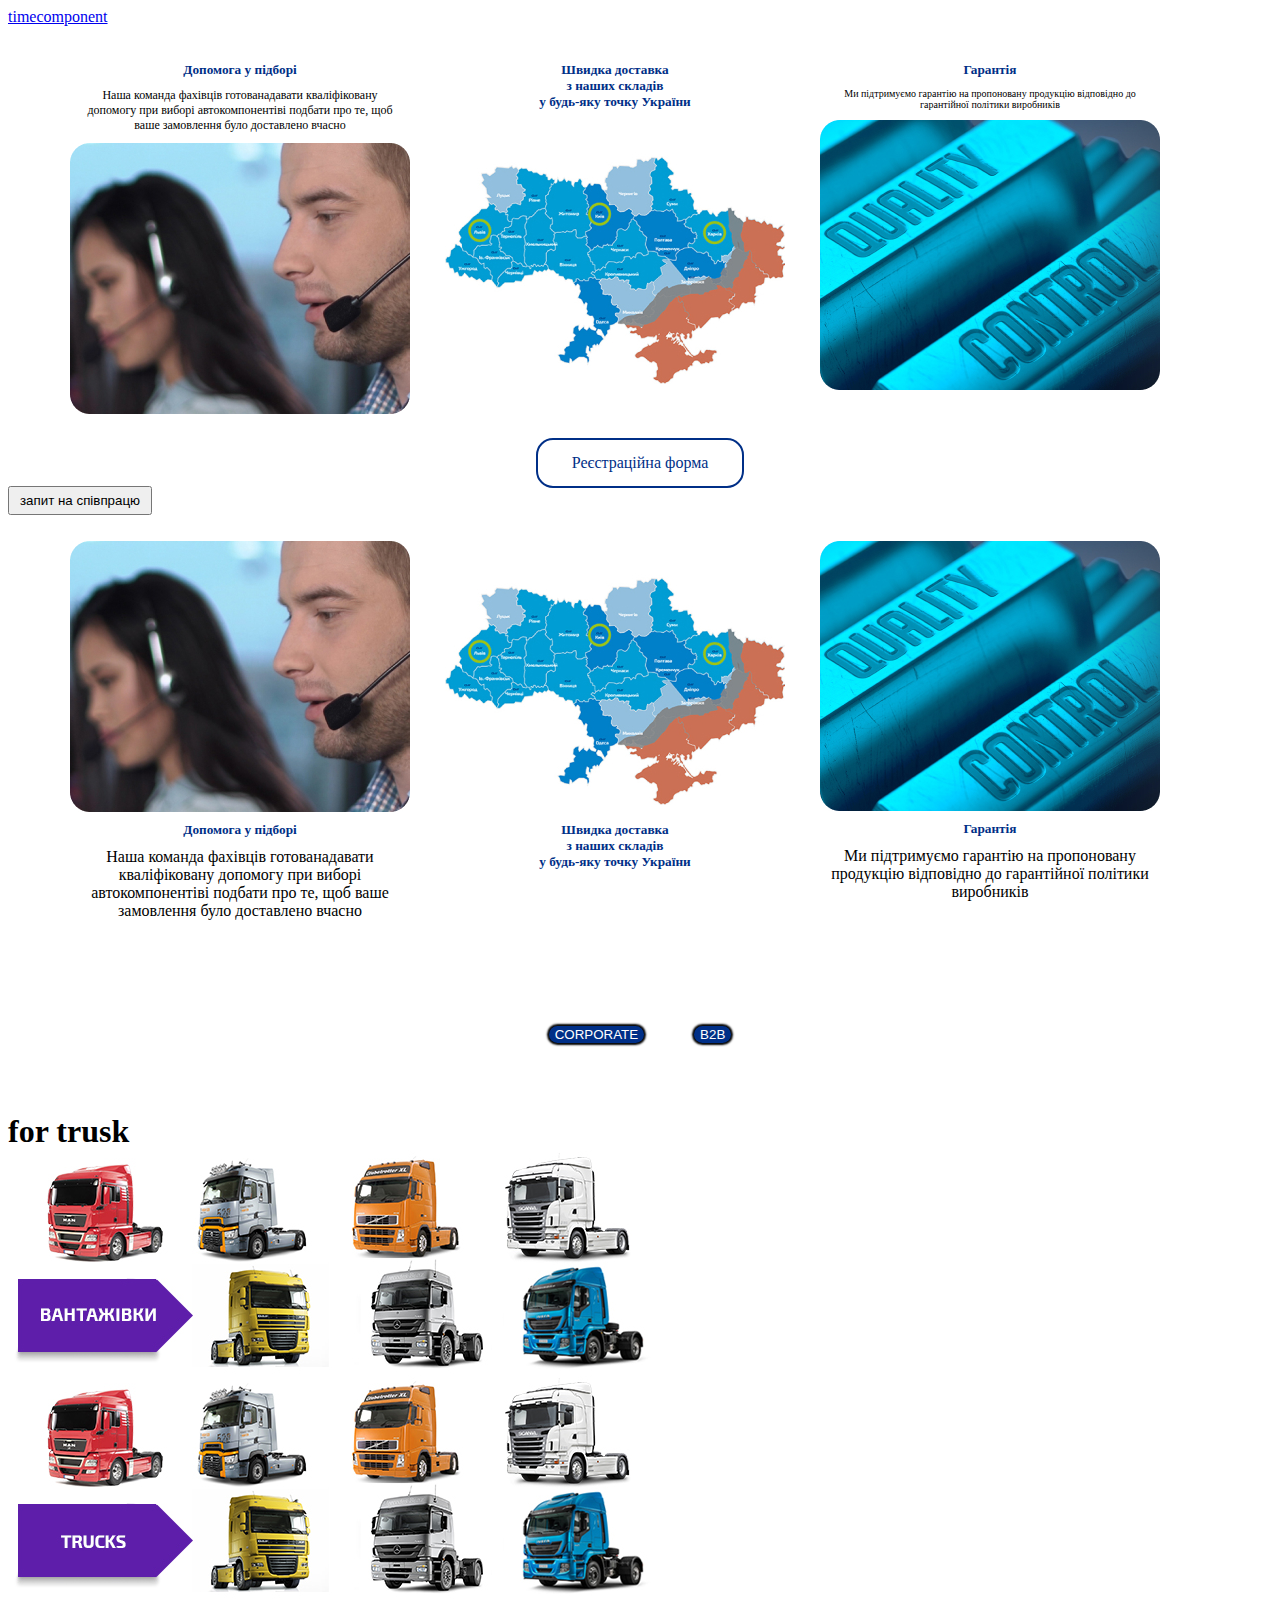
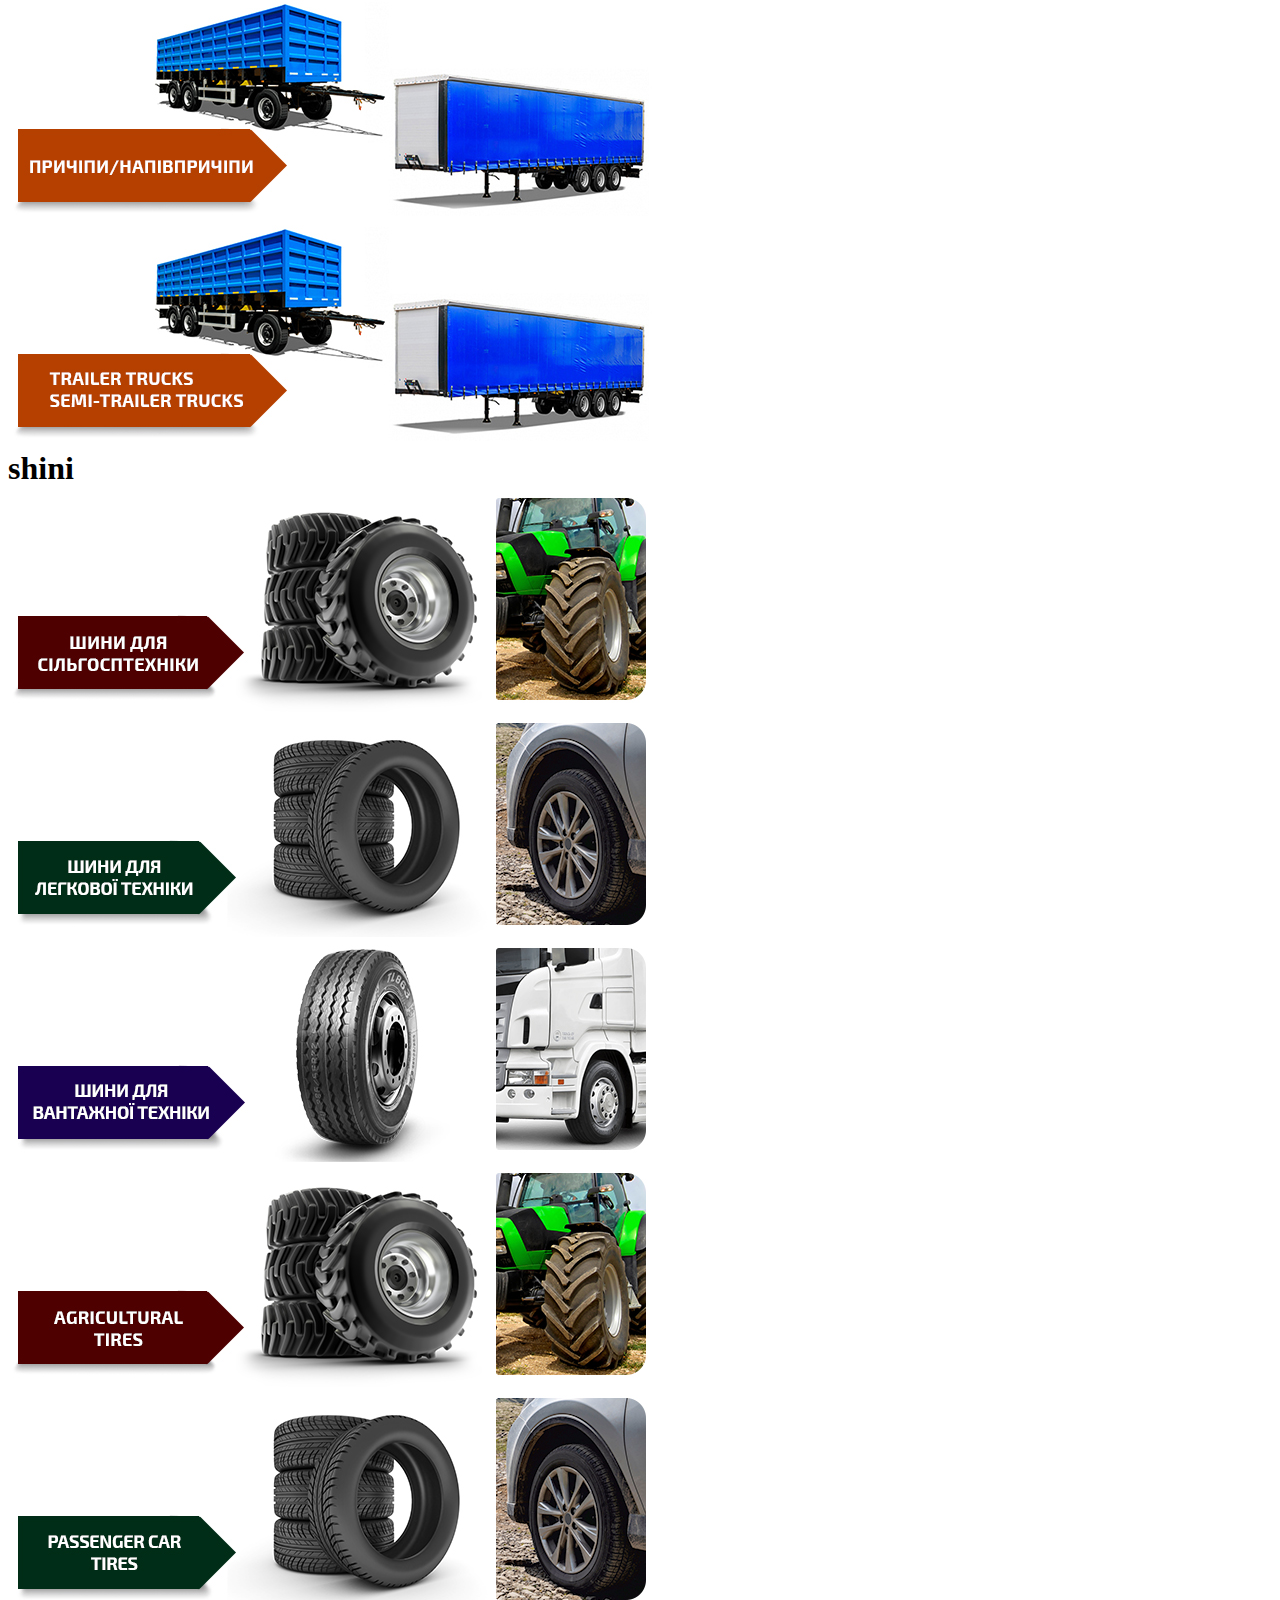
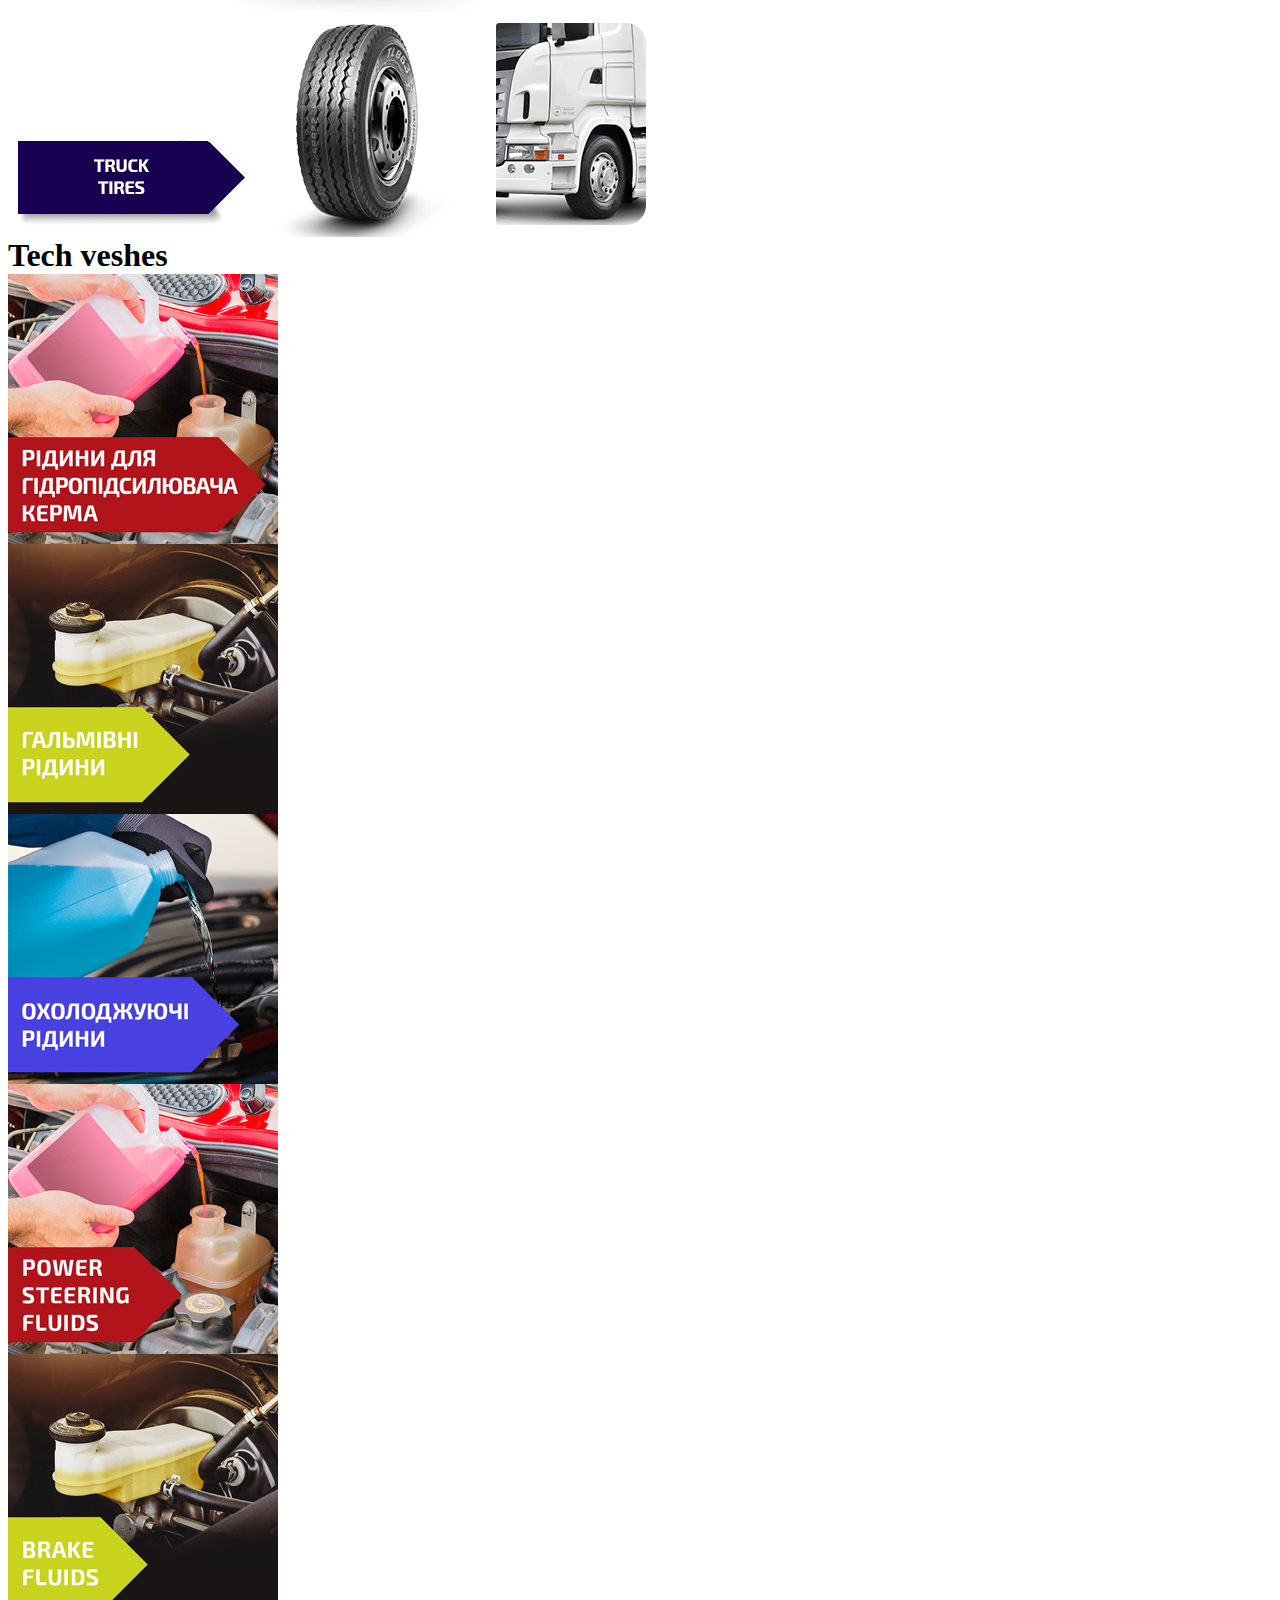
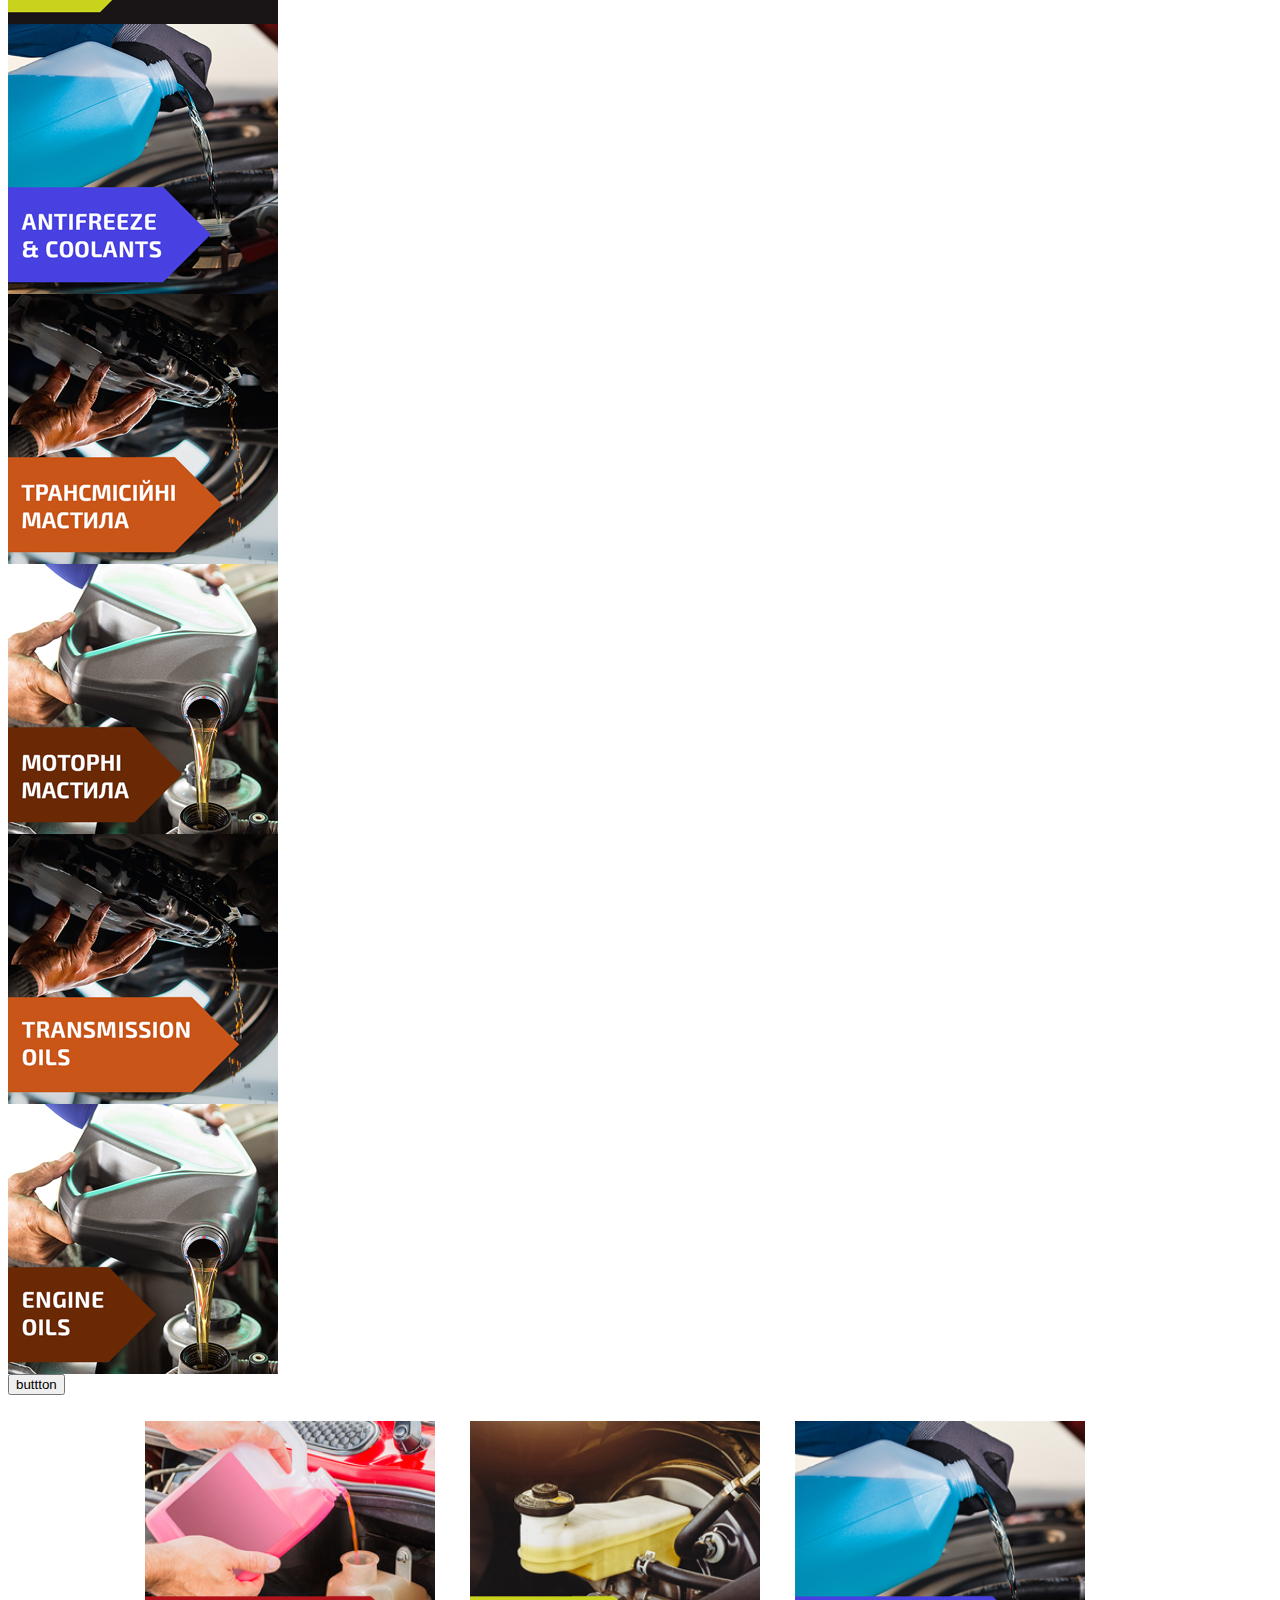
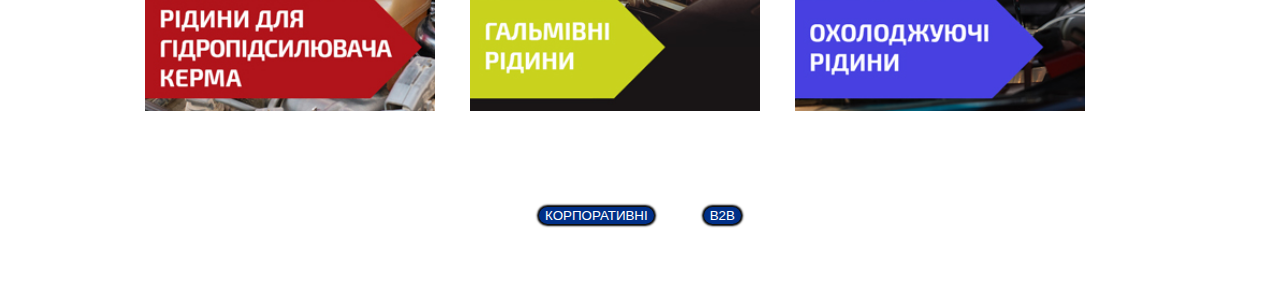
==== commit 49bfbb44: "content" ====
--- a/index.html
+++ b/index.html
@@ -9,6 +9,11 @@
 </head>
   <body>
   <header>
+      
+
+
+    </style>
+
     <a href="./timecomponent.html">timecomponent</a>
   </header>
   <main>
@@ -57,14 +62,12 @@
     </style>
     
     <button style="padding: 5px 10px;">запит на співпрацю</button>
-
-    
-   
     <div class="servises__container">
       <ul class="servises__list">
         <li class="servises__item">
           <a class="servises__link" href="https://omega.page/en/service/call-center">
             <div class="servises__img__box">
+              <div class="servises_img_hover"></div>
               <img src="https://romannorish.github.io/omega_page_work/img/image_10.jpg" alt="pidbir" style="margin:0;">
               <div class="servises__text__box">
                 <h5 class="servises__title__box">Допомога у підборі</h5>
@@ -191,8 +194,7 @@
                         </li>
                       </ul>
                       </div>
-            <style>
-                        .toolcont-contact{width:320px;max-width:100vw;}.toolcont-list{list-style:none}.toolcont-item{text-align:left;line-height:19px;margin-bottom:10px}.toolcont-country{font-weight:600}.toolcont-color{color:#002f87}.toolcont-color:hover,.toolcont-color:focus{color:#321acd;font-weight:600}.tel-item{color:#000;text-decoration:none}/*# sourceMappingURL=omega.min.css.map */
+            <style>.toolcont-contact{width:320px;max-width:100vw;}.toolcont-list{list-style:none}.toolcont-item{text-align:left;line-height:19px;margin-bottom:10px}.toolcont-country{font-weight:600}.toolcont-color{color:#002f87}.toolcont-color:hover,.toolcont-color:focus{color:#321acd;font-weight:600}.tel-item{color:#000;text-decoration:none}/*# sourceMappingURL=omega.min.css.map */
                       </style>
                       </div>
                 </div>
@@ -315,5 +317,216 @@
 <button class="buttonse">buttton</button>
   </main>
   <script src="./js/class.js"></script>
+
+  <div class="fluids__container">
+    <ul class="fluids__list" style="margin-left: auto; margin-right: auto;">
+      <li class="fluids__item">
+        <a class="fluids__link" href="">
+          <div class="fluids__img__box">
+            <img class="img_fluids" src="https://romannorish.github.io/omega_page_work/img/tech_veshes/tehgidro270x270.jpg" alt="Рідини">
+          </div>
+        </a>
+      </li>
+      <li class="fluids__item">
+        <a class="fluids__link" href="">
+          <div class="fluids__img__box">
+            <img class="img_fluids" src="https://romannorish.github.io/omega_page_work/img/tech_veshes/tehgalma270x270.jpg" alt="Гальмівні">
+          </div>
+        </a>
+      </li>
+      <li class="fluids__item">
+        <a class="fluids__link" href="">
+          <div class="fluids__img__box">
+            <img class="img_fluids" src="https://romannorish.github.io/omega_page_work/img/tech_veshes/tehohlad270x270.jpg" alt="охолоджуючі">
+          </div>
+        </a>
+      </li>
+    </ul> 
+  </div>
+  <style>.img_fluids{width: 100%;height: 100%;object-fit:cover;margin: 0;}.fluids__container{width:1199px;max-width:100%}.fluids__list{padding:0;display:-webkit-box;display:-ms-flexbox;display:flex;-webkit-box-pack:center;-ms-flex-pack:center;justify-content:center}@media screen and (max-width: 520px){.fluids__list{display:block;max-width:100vw}}.fluids__item{list-style:none;width:310px;height:auto;margin-left:15px}@media screen and (max-width: 520px){.fluids__item{margin-left:0;display:block;-webkit-box-pack:center;-ms-flex-pack:center;justify-content:center;margin-left:auto;margin-right:auto;max-width:100%}}.fluids__img__box{max-width:100%;padding:10px}.fluids__text__box,.fluids__img__box{padding:10px}.fluids__text__box:hover,.fluids__text__box:focus,.fluids__img__box:hover,.fluids__img__box:focus{-webkit-transform:scale(1.03);transform:scale(1.03);-webkit-transition:all .3s ease;transition:all .3s ease}.fluids__title__box{text-align:center;color:#002f87}.fluids__text{text-align:center;margin-top:10px;color:#000;font-size:8px}.fluids__link{text-decoration:none}/*# sourceMappingURL=timecomponent.min.css.map */</style>
+
+  <div class="content-tabs" >
+    <div class="tabs">
+        <nav id="tab-close" class="tabs-items">
+           <button  class="btn-tabs">
+            <a href="#tab-01" class="tabs-nav">КОРПОРАТИВНІ</a>
+           </button>
+           <button class="btn-tabs" style="margin-left: 50px;">
+            <a href="#tab-02" class="tabs-nav">B2B</a>
+           </button>
+        </nav>
+        <div class="tabs-body">
+            <div id="tab-01" class="tabs-item">
+                <div class="toolcont-contact">
+                  <div class="title-cont">
+                    <ul style="display: flex;list-style: none;">
+                      <li class="title-con-item"><h3 style="color: #002f87;">Корпоративні</li>
+                      <li class="title-con-item"><a style="text-decoration: none; color: #fff;" href="#tab-close"><span style="border: 1px solid blue;
+                          border-radius: 50%;font-size: small;" >❌</span></a></li>
+                    </ul>
+                  </div>
+                    <ul class="toolcont-list" style="padding:0px;">
+                      <li class="toolcont-item">
+                          <span class="toolcont-country">Вінницька</span><br>
+                        <span class="toolcont-color">Руслан Накінечний (Керівник відділу продажів)</span> <a class="tel-item" href="tel:+380677709150">+380677709150</a>
+                      </li>
+                      <li class="toolcont-item">
+                        <span class="toolcont-country">Дніпропетровська</span><br>
+                        <span class="toolcont-color">Олександр Лягуша (Менеджер з продажів)</span> <a class="tel-item" href="tel:+380999498770">+380999498770</a>
+                      </li>
+                      <li class="toolcont-item">
+                        <span class="toolcont-country">Житомирська</span><br>
+                        <span class="toolcont-color">Тарас Дрожак (Менеджер з продажів)</span> <a class="tel-item" href="tel:+380956530161">+380956530161</a>
+                      </li>
+                      <li class="toolcont-item">
+                        <span class="toolcont-country">Запорізька</span><br>
+                        <span class="toolcont-color">Євген Сорокін (Менеджер з продажів)</span> <a class="tel-item" href="tel:+380956530161">+380956530161</a>
+                      </li>
+                      <li class="toolcont-item">
+                        <span class="toolcont-country">Київська область</span><br>
+                        <span class="toolcont-color">Олег Слуцький (Керівник відділу продажів)</span> <a class="tel-item" href="tel:+380503437750">+380503437750</a>
+                      </li>
+                      <li class="toolcont-item">
+                        <span class="toolcont-country">Кіровоградська</span><br>
+                        <span class="toolcont-color">Євген Курмаєв (Менеджер з продажів)</span> <a class="tel-item" href="tel:+380503222723">+380503222723</a>
+                      </li>
+                      <li class="toolcont-item">
+                        <span class="toolcont-country">Львівська, Закарпатська</span><br>
+                        <span class="toolcont-color">Роман Дубіняк (Менеджер з продажів) </span> <a class="tel-item" href="tel:+380677035161">+380677035161</a>
+                      </li>
+                      <li class="B2B-item">
+                        <span class="toolcont-country">Миколаївська, Херсонська</span><br>
+                        <span class="toolcont-color">Родіон Смішко (Менеджер з продажів) </span><a class="tel-item" href="tel:+380954263210">+380954263210</a>
+                      </li>
+                      <li class="toolcont-item">
+                        <span class="toolcont-country">Одеська</span><br>
+                        <span class="toolcont-color">Віталій Лотоцький (Менеджер з продажів)</span> <a class="tel-item" href="tel:+380503019202">+380503019202</a>
+                      </li>
+                      <li class="toolcont-item">
+                        <span class="toolcont-country">Полтавська</span><br>
+                        <span class="toolcont-color"> Максим Рокитянський(Менеджер з продажів) </span> <a class="tel-item" href="tel:+380503081786">+380503081786</a>
+                      </li>
+                      <li class="toolcont-item">
+                        <span class="toolcont-country">Рівненська, Волинська</span><br>
+                        <span class="toolcont-color">Богдан Головенко (Менеджер з продажів)</span> <a class="tel-item" href="tel:+380503134437">+380503134437</a>
+                      <li class="toolcont-item">
+                        <span class="toolcont-country">Сумська</span><br>
+                        <span class="toolcont-color">Вадим Сумцов (Менеджер з продажів)</span> <a class="tel-item" href="tel:+380664463510">+380664463510</a>
+                      </li>
+                      <li class="toolcont-item">
+                        <span class="toolcont-country">Харківська</span><br>
+                        <span class="toolcont-color">Вадим Гранкін (Керівник відділу продажів)</span> <a class="tel-item" href="tel:+380950765225">+380950765225</a>
+                      </li>
+                      <li class="toolcont-item">
+                        <span class="toolcont-country">Хмельницька</span><br>
+                        <span class="toolcont-color">Василь Дзигалюк (Менеджер з продажів)</span> <a class="tel-item" href="tel:+380509906421">+380509906421</a>
+                      </li>
+                      <li class="toolcont-item">
+                        <span class="toolcont-country">Черкаська</span><br>
+                        <span class="toolcont-color"> Юрій Онуфрійович (Менеджер з продажів)</span><br><a class="tel-item" href="tel:+380952775038">+380952775038</a>
+                      </li>
+                      <li class="toolcont-item">
+                        <span class="toolcont-country">Чернівецька</span><br>
+                        <span class="toolcont-color">Владислав Бондаренко </span> <a class="tel-item" href="tel:+380989998717">+380989998717</a>
+                      </li>
+                      <li class="toolcont-item">
+                        <span class="toolcont-country">Чернігівська</span><br>
+                        <span class="toolcont-color">Володимир Рибін </span> <a class="tel-item" href="tel:+380663416200">+380663416200</a>
+                      </li>
+                    </ul>
+                  </div>
+        <style>
+                    .toolcont-contact{width:320px;max-width:100vw;}.toolcont-list{list-style:none}.toolcont-item{text-align:left;line-height:19px;margin-bottom:10px}.toolcont-country{font-weight:600}.toolcont-color{color:#002f87}.toolcont-color:hover,.toolcont-color:focus{color:#321acd;font-weight:600}.tel-item{color:#000;text-decoration:none}/*# sourceMappingURL=omega.min.css.map */
+                  </style>
+                  </div>
+            </div>
+            <div id="tab-02" class="tabs-item">
+                <div class="container-contact">
+                    <div class="B2B-contact">
+                      <div class="title-cont">
+                    <ul style="display: flex;list-style: none;">
+                      <li class="title-con-item"><h3 style="color: #002f87;">B2B</li>
+                      <li class="title-con-item"><a style="text-decoration: none; color: #fff;" href="#tab-close"><span style="border: 1px solid blue;
+                          border-radius: 50%;font-size: small;" >❌</span></a></li>
+                    </ul>
+                  </div>
+                      <ul class="B2B-list" style="padding:0px">
+                        <li class="B2B-item">
+                            <span class="B2B-country">Вінницька</span><br>
+                          <span class="B2B-color">Андрій Ткачук</span> <a class="tel-item" href="tel:+380980243101">+380980243101</a>
+                        </li>
+                        <li class="B2B-item">
+                          <span class="B2B-country">Волинська<br>Рівненська</span><br>
+                          <span class="B2B-color">Анатолій Шпинь</span> <a class="tel-item" href="tel:+380505106576">+380505106576</a>
+                        </li>
+                        <li class="B2B-item">
+                          <span class="B2B-country">Дніпропетровська</span><br>
+                          <span class="B2B-color">Юрій Федоренко </span> <a class="tel-item" href="tel:+380501580999">+380501580999</a>
+                        </li>
+                        <li class="B2B-item">
+                          <span class="B2B-country">Житомирська</span><br>
+                          <span class="B2B-color">Андрій Панькін </span> <a class="tel-item" href="tel:+380675057134">+380675057134</a>
+                        </li>
+                        <li class="B2B-item">
+                          <span class="B2B-country">Закарпатська</span><br>
+                          <span class="B2B-color">Віктор Перець </span> <a class="tel-item" href="tel:+380983000403">+380983000403</a>
+                        </li>
+                        <li class="B2B-item">
+                          <span class="B2B-country">Запорізька</span><br>
+                          <span class="B2B-color">Павло Варов</span> <a class="tel-item" href="tel:+380503222723">+380503222723</a>
+                        </li>
+                        <li class="B2B-item">
+                          <span class="B2B-country">Київ (лівий берег міста та області)<br>Чернігівська</span><br>
+                          <span class="B2B-color">Андрій Глухівський</span> <a class="tel-item" href="tel:+380501467108">+380501467108</a>
+                        </li>
+                        <li class="B2B-item">
+                          <span class="B2B-country">Київ (південно-західна частина міста та області)</span><br>
+                          <span class="B2B-color">Олексій Дев'ятко</span> <a class="tel-item" href="tel:+380993727757">+380993727757</a>
+                        </li>
+                        <li class="B2B-item">
+                          <span class="B2B-country">Київ (північно-західна частина міста та області)</span><br>
+                          <span class="B2B-color">Андрій Іванов</span> <a class="tel-item" href="tel:+380676905790">+380676905790</a>
+                        </li>
+                        <li class="B2B-item">
+                          <span class="B2B-country">Львівська</span><br>
+                          <span class="B2B-color">Олексій Ковальов</span> <a class="tel-item" href="tel:+380503019202">+380503019202</a>
+                        </li>
+                        <li class="B2B-item">
+                          <span class="B2B-country">Миколаївська<br>Херсонська</span><br>
+                          <span class="B2B-color">Віктор Корякін</span> <a class="tel-item" href="tel:+380957674374">+380957674374</a>
+                        <li class="B2B-item">
+                          <span class="B2B-country">Одеська</span><br>
+                          <span class="B2B-color">Валерій Тимряков</span> <a class="tel-item" href="tel:+380676905735">+380676905735</a>
+                        </li>
+                        <li class="B2B-item">
+                          <span class="B2B-country">Полтавська<br>Сумська</span><br>
+                          <span class="B2B-color">Володимир Харченко</span><br><a class="tel-item" href="tel:+380667878875">+380667878875</a>
+                        </li>
+                        <li class="B2B-item">
+                          <span class="B2B-country">Тернопільська<br>Івано-Франківська</span><br>
+                          <span class="B2B-color">Сергій Сагура</span> <a class="tel-item" href="tel:+380677863425">+380677863425</a>
+                        </li>
+                        <li class="B2B-item">
+                          <span class="B2B-country">Харківська<br>Донецька<br>Луганська</span><br><span class="B2B-color">Костянтин Рогалівський</span><br><a class="tel-item" href="tel:+380667272119">+380667272119</a>
+                        </li>
+                        <li class="B2B-item">
+                          <span class="B2B-country">Хмельницька<br>Чернівецька</span><br>
+                          <span class="B2B-color">Юрій Щербина</span> <a class="tel-item" href="tel:+380972448193">+380972448193</a>
+                        </li>
+                        <li class="B2B-item">
+                          <span class="B2B-country">Черкаська<br>Кіровоградська</span><br>
+                          <span class="B2B-color">Сергій Кириченко</span> <a class="tel-item" href="tel:+380504142174">+380504142174</a>
+                        </li>
+                      </ul>
+                    </div>
+                    
+                  </div>
+                <style>.container-contact{width:500px;max-width:100vw}@media(max-width: 768px){.container-contact{width:320px;max-width:100vw}}.tel-item{color:#000;text-decoration:none}.B2B-title{color:#002f87;}.B2B-list{list-style:none;}.B2B-item{text-align:left;line-height:19px;margin-bottom:10px}.B2B-country{font-weight:600}.B2B-color{color:#002f87}.B2B-color:hover,.B2B-color:focus{color:#321acd;font-weight:600}</style> 
+            </div>
+            <style>html{scroll-behavior:smooth}.content-tabs{padding:50px 0;max-width:1000px;margin:0px auto;scroll-behavior:smooth}.tabs-items{display:-webkit-box;display:-ms-flexbox;display:flex;-webkit-box-pack:center;-ms-flex-pack:center;justify-content:center;padding:20px}.btn-tabs{margin-left:50px;background-color:#002f87;color:#fff;border:none;border-radius:10px;-webkit-box-shadow:0px 0px 2px 2px #000;box-shadow:0px 0px 2px 2px #000}.btn-tabs:first-child{margin:0}.tabs-nav{color:#fff;text-decoration:none}.tabs-item{padding:20px;display:none}.cont-close{border-radius:50%;text-align:center;background-color:#002f87}.tabs-item:target{display:block}</style>
+            </div>
+        </div>
+    </div>
+</div>
   </body>
-</html>+</html